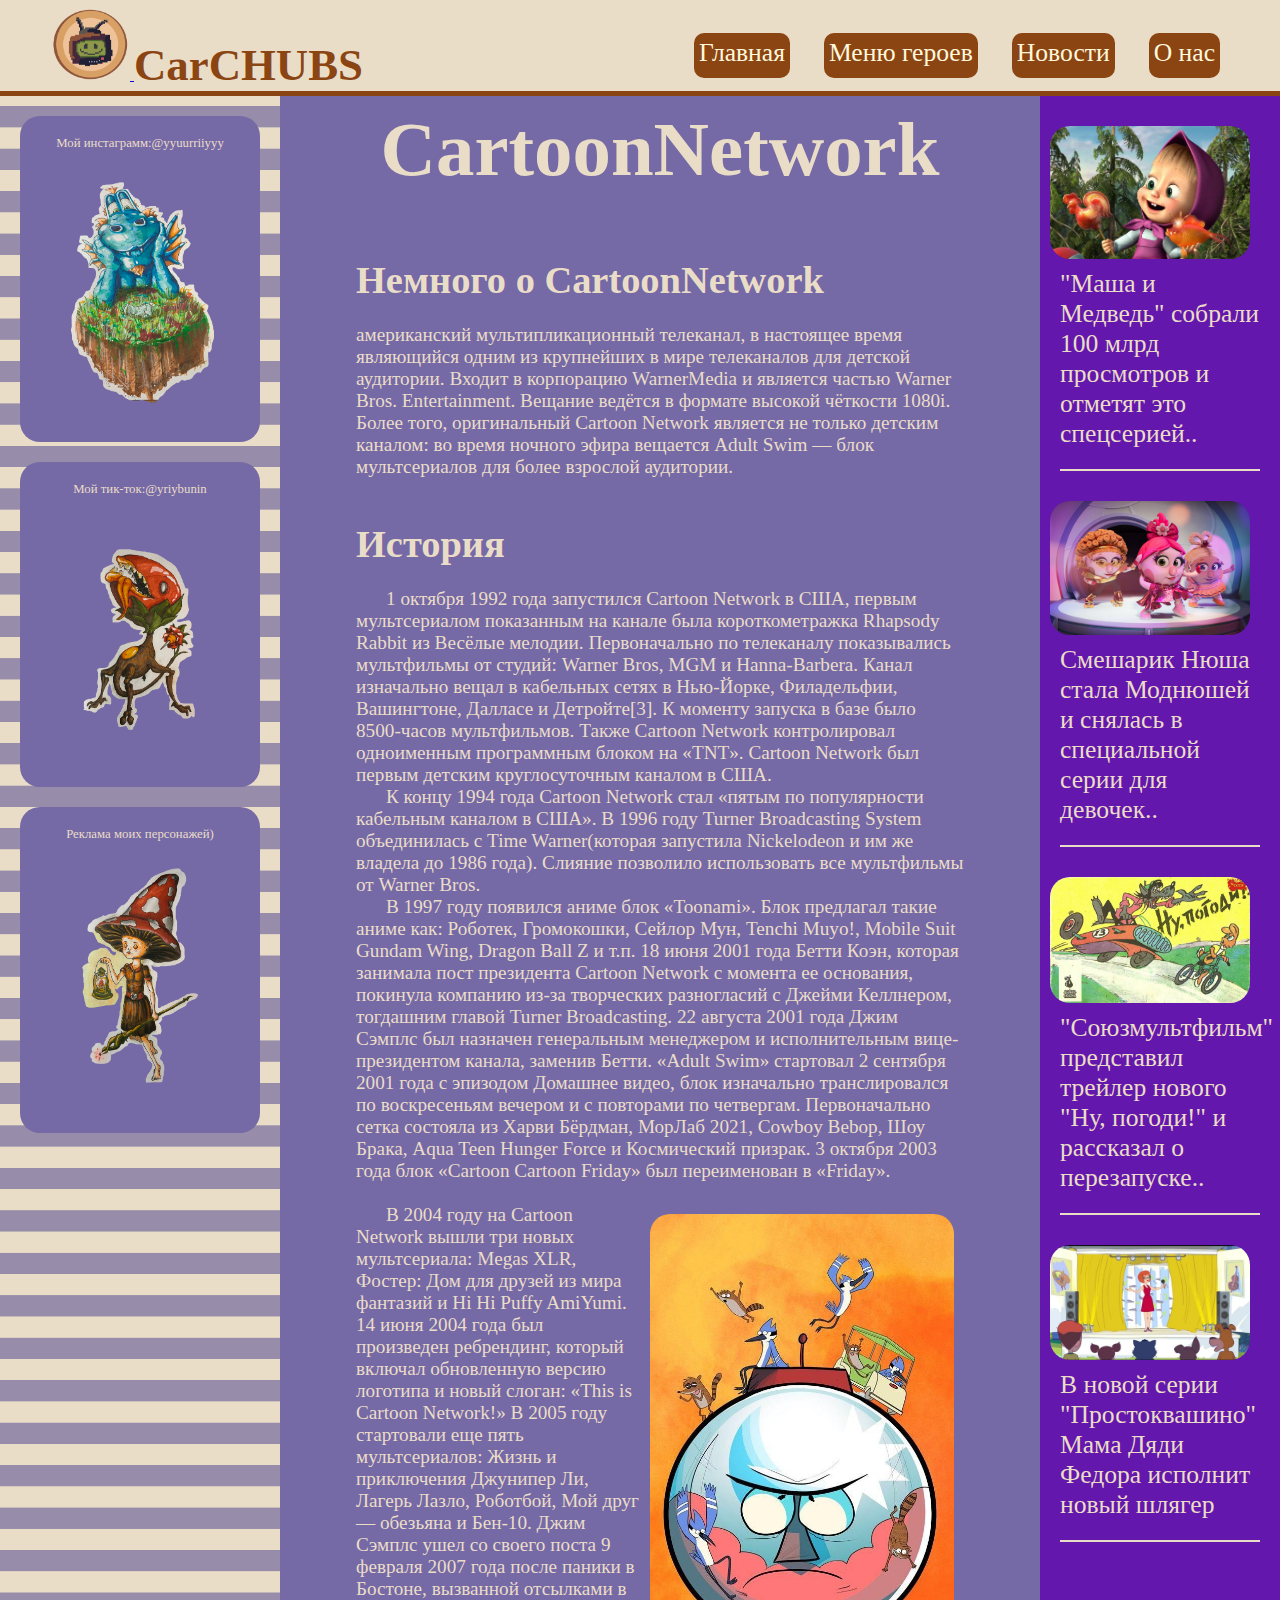
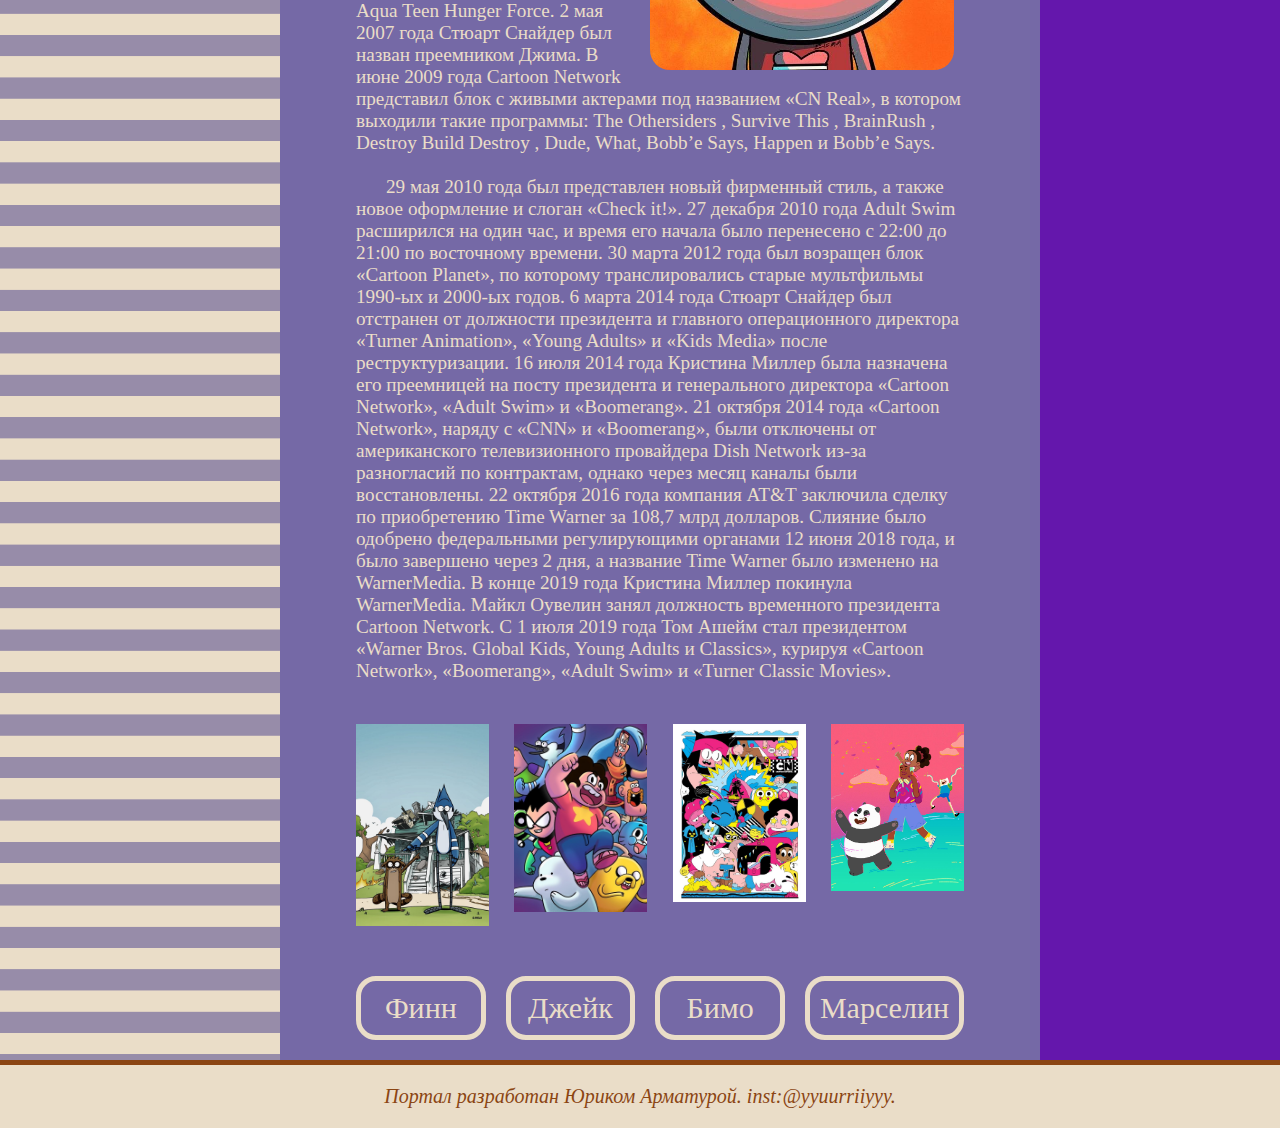
==== src/CartoonNetwork.html @ a2effc1a "KurseWork" ====
<!DOCTYPE html>
<html lang="en" xmlns="">
<head>
    <meta charset="UTF-8">
    <link rel="stylesheet" media="screen and (min-width: 1200px)" href="baseStyle.css">
    <link rel="stylesheet" media="screen and (min-width: 768px) and (max-width: 1200px)" href="MiddleStyleBase.css">
    <link rel="stylesheet" media="screen and (max-width: 768px)" href="LittleStyleBase.css">
    <link rel="stylesheet" href="DisneyStyle.css">
    <!--    <link rel="stylesheet" href="GaleryStyle.css">-->
    <link href="NewsStyle.css" rel="stylesheet">
    <link href="hamburger.css" rel="stylesheet">
    <title>CartoonNetwork</title>
    <link rel="SHORTCUT ICON" href= "assets/Decoration/Favicon.png" type="image/png">
</head>
<body>
<header>
    <div class="headerBox">
        <div class="mobileHead">
            <a id="firstPointHead" href="HomePage.html">
                <img class="logoImg" src="assets/Decoration/LogoMult.png" alt="Logo">
            </a>
            <h1 class="logoText">CarCHUBS</h1>
        </div>
        <input type="checkbox" id="checkbox">
        <nav>
            <ul>
                <li><a class="navButtons" href="HomePage.html">Главная</a></li>
                <li><a class="navButtons" href="HeroesMenu.html">Меню героев</a></li>
                <li><a class="navButtons" href="News.html">Новости</a></li>
                <li><a class="navButtons" href="Info.html">О нас</a></li>
            </ul>
        </nav>
        <div class="menu-icon">
            <label for="checkbox">
                <i class="fa fa-bars menu-icon"></i>
            </label>
        </div>
    </div>
</header>
<main>
    <section class="mainInf">
        <article id="history">
            <div>
                <h1 class="itemMain" style="text-align: center; font-family: 'Action Jackson'; font-size: 6vw">CartoonNetwork</h1>
                <!--                <div>Найдите вашего люимчика!<br><br></div>-->
                <!--                <form class="searchForm" action="" method="get">-->
                <!--                    <input class="searchInf" name="q" placeholder="Искать здесь..." type="search">-->
                <!--                    <button class="searchButton" type="submit"></button>-->
                <!--                </form>-->
                <!--                        <div style="flex-grow: 2;margin-left: 20px;margin-right: 20px">-->
                <!--                            <div><input type="text" name="search_hero" required placeholder="Search" class="searchInf"></div>-->
                <!--                        </div>-->
                <div class="itemMain">
                    <br>
                    <br>
                </div>
                <h1>Немного о CartoonNetwork</h1>
                <div>
                    <br>
                    американский мультипликационный телеканал, в настоящее время являющийся одним из крупнейших в мире телеканалов для детской аудитории. Входит в корпорацию WarnerMedia и является частью Warner Bros. Entertainment. Вещание ведётся в формате высокой чёткости 1080i. Более того, оригинальный Cartoon Network является не только детским каналом: во время ночного эфира вещается Adult Swim — блок мультсериалов для более взрослой аудитории.</div>
                <h1><br>История</h1>
                <div>
                    <br>
                    <p>1 октября 1992 года запустился Cartoon Network в США, первым мультсериалом показанным на канале была короткометражка Rhapsody Rabbit из Весёлые мелодии. Первоначально по телеканалу показывались мультфильмы от студий: Warner Bros, MGM и Hanna-Barbera. Канал изначально вещал в кабельных сетях в Нью-Йорке, Филадельфии, Вашингтоне, Далласе и Детройте[3]. К моменту запуска в базе было 8500-часов мультфильмов. Также Cartoon Network контролировал одноименным программным блоком на «TNT». Cartoon Network был первым детским круглосуточным каналом в США. </p>
                    <p>К концу 1994 года Cartoon Network стал «пятым по популярности кабельным каналом в США».

                        В 1996 году Turner Broadcasting System объединилась с Time Warner(которая запустила Nickelodeon и им же владела до 1986 года). Слияние позволило использовать все мультфильмы от Warner Bros. </p>
                    <p>В 1997 году появился аниме блок «Toonami». Блок предлагал такие аниме как: Роботек, Громокошки, Сейлор Мун, Tenchi Muyo!, Mobile Suit Gundam Wing, Dragon Ball Z и т.п.

                        18 июня 2001 года Бетти Коэн, которая занимала пост президента Cartoon Network с момента ее основания, покинула компанию из-за творческих разногласий с Джейми Келлнером, тогдашним главой Turner Broadcasting. 22 августа 2001 года Джим Сэмплс был назначен генеральным менеджером и исполнительным вице-президентом канала, заменив Бетти. «Adult Swim» стартовал 2 сентября 2001 года с эпизодом Домашнее видео, блок изначально транслировался по воскресеньям вечером и с повторами по четвергам. Первоначально сетка состояла из Харви Бёрдман, МорЛаб 2021, Cowboy Bebop, Шоу Брака, Aqua Teen Hunger Force и Космический призрак.

                        3 октября 2003 года блок «Cartoon Cartoon Friday» был переименован в «Friday». </p>
                    <br>
                    <img style="float: right; width: 50%; margin: 10px;border-radius: 20px" src="assets/CartoonNetwork/dec1.jpg">
                    <p>В 2004 году на Cartoon Network вышли три новых мультсериала: Megas XLR, Фостер: Дом для друзей из мира фантазий и Hi Hi Puffy AmiYumi. 14 июня 2004 года был произведен ребрендинг, который включал обновленную версию логотипа и новый слоган: «This is Cartoon Network!»

                        В 2005 году стартовали еще пять мультсериалов: Жизнь и приключения Джунипер Ли, Лагерь Лазло, Роботбой, Мой друг — обезьяна и Бен-10.

                        Джим Сэмплс ушел со своего поста 9 февраля 2007 года после паники в Бостоне, вызванной отсылками в Aqua Teen Hunger Force. 2 мая 2007 года Стюарт Снайдер был назван преемником Джима.

                        В июне 2009 года Cartoon Network представил блок с живыми актерами под названием «CN Real», в котором выходили такие программы: The Othersiders , Survive This , BrainRush , Destroy Build Destroy , Dude, What, Bobb’e Says, Happen и Bobb’e Says. </p>
                    <br>
                    <p>29 мая 2010 года был представлен новый фирменный стиль, а также новое оформление и слоган «Check it!». 27 декабря 2010 года Adult Swim расширился на один час, и время его начала было перенесено с 22:00 до 21:00 по восточному времени.

                        30 марта 2012 года был возращен блок «Cartoon Planet», по которому транслировались старые мультфильмы 1990-ых и 2000-ых годов.

                        6 марта 2014 года Стюарт Снайдер был отстранен от должности президента и главного операционного директора «Turner Animation», «Young Adults» и «Kids Media» после реструктуризации. 16 июля 2014 года Кристина Миллер была назначена его преемницей на посту президента и генерального директора «Cartoon Network», «Adult Swim» и «Boomerang». 21 октября 2014 года «Cartoon Network», наряду с «CNN» и «Boomerang», были отключены от американского телевизионного провайдера Dish Network из-за разногласий по контрактам, однако через месяц каналы были восстановлены.

                        22 октября 2016 года компания AT&T заключила сделку по приобретению Time Warner за 108,7 млрд долларов. Слияние было одобрено федеральными регулирующими органами 12 июня 2018 года, и было завершено через 2 дня, а название Time Warner было изменено на WarnerMedia.

                        В конце 2019 года Кристина Миллер покинула WarnerMedia. Майкл Оувелин занял должность временного президента Cartoon Network.

                        С 1 июля 2019 года Том Ашейм стал президентом «Warner Bros. Global Kids, Young Adults и Classics», курируя «Cartoon Network», «Boomerang», «Adult Swim» и «Turner Classic Movies». </p>
                    <br>
                </div>
            </div>
            <div class="DisGallery">
                <img class="images" src="assets/CartoonNetwork/1.jpg">
                <img class="images"  src="assets/CartoonNetwork/2.jpg">
                <img class="images"  src="assets/CartoonNetwork/3.jpg">
                <img class="images"  src="assets/CartoonNetwork/4.jpg">
            </div>
        </article>
        <article class="heroes">
            <div class="gridButtons">
                <button onclick="buttonActive(1)" class="heroesButtons"><a name="Финн"></a>Финн</button>
                <button onclick="buttonActive(2)" class="heroesButtons"><a name="Джейк"></a>Джейк</button>
                <button onclick="buttonActive(3)" class="heroesButtons"><a name="Бимо"></a>Бимо</button>
                <button onclick="buttonActive(4)" class="heroesButtons"><a name="Марселин"></a>Марселин</button>
            </div>
            <div class="heroInf mickey">
                <span class="blackout"></span>
                <div>
                    <img class="heroImg" src="assets/Heroes/Finn.png">
                    <p><span class="heroName">Финн Мёртенс</span> один из главных персонажей мультсериала Время Приключений. </p>

                    <p>Несмотря на то, что Финн имеет большой арсенал различного оружия, изначально он чаще всего использует золотой меч. В эпизоде "Настоящий ты" золотой меч Финна уничтожила чёрная дыра, и Финн нашёл новый меч с рукояткой в виде корня дерева. С появлением нового оружия у Финна появляется и ремешок для меча на рюкзаке. В эпизоде "Папино подземелье" Финн и Джейк отправились в темницу, которую построил Джошуа, чтобы сделать Финна круче. В темнице Финн забирает Меч из крови демона, который и становится его новым основным оружием. В эпизоде "Яма" Финну приходиться сломать меч из крови Ки-Оса, чтобы спасти Джейка. До эпизода "Травяной клинок"  Финн ходит с обломком меча, пока Джейк не убеждает его купить новый. Однако оказалось, что этот травяной меч проклят. В конце концов Финн смиряется с проклятием — оказывается, удобно то, что клинок — это часть его, и когда Финн перестал противиться клинку, тот стал подвластен герою. Также этот клинок может уничтожать страх, выходящий из его пупка. Однако в эпизоде "Побег из Цитадели" меч сослужил Финну дурную службу — клинок усилил героя, помогая удержать "мост", но всё же не выдержал и Финн потерял руку, а вместе с ней и меч. Финн вернул руку в эпизоде "Бризи". В серии "Ты ли это?" у Финна появляется меч из себя самого.</p>

                    <p>Финн любим всеми. Он очень добрый и безответственный. В эпизоде "Воспоминания горы Бум-Бум" показано, как Финн в младенчестве бродил один в лесу. Он сделал "как-как" (англ. "boom-boom", сходил "по-большому") на большой листок и упал на него. Затем семья собак-детективов Джошуа и Маргарет забрали его оттуда, чтобы воспитать его вместе со своими собственными детьми — псом Джейком и Джермейном.</p>

                    <p>В настоящий момент Финну 17 полных лет. В пилотной серии ему было 12 лет. У Финна неполный набор зубов, что, по словам Пена Уорда, связано с нем, что он когда-то пристрастился жевать камни и древесину. По другим догадкам, Финн просто недостаточно заботится о зубной гигиене.</p>

                    <p>Финн носит белую шапку с двумя ушками сверху, полностью закрывающую его голову, открывая только лицо. На дизайн шапки повлиял вид медведя Буэно (англ. Bueno the Bear), который появляется в комиксах Пендлтона Уорда. Люди-рыбы носят похожие шапки. Его белая шапка оживала в 5 сезоне 10 серии под названием "Чувачок" ("Чудик"). Впоследствии она становится отдельным персонажем (сезон 6 эпизод "Спасибо за яблочки, Джузеппе!"). Финн одет в футболку и шорты голубого цвета, на ногах белые носки и чёрная обувь. Всегда носит с собой зелёный рюкзак и меч. В эпизоде "Оно пришло из Ночесферы" Финн пришил маленький карман к своей футболке, в котором после спал Джейк. Или возможно это была одна из его голубых футболок со специальным кармашком на груди. Когда Финн находится в Ледяном Королевстве, он носит жёлтый свитер, но с некоторых пор он стал носить еще и розовый свитер, сделанный Принцессой Жвачкой. В эпизоде "По твоим следам" Медведь носит одежду Финна, из чего можно сделать вывод, что у него есть много наборов одинаковой одежды, наряду с шапками. Обычно Финн спит в красной пижаме, однако в пилотном эпизоде он спит в красном спальном мешке и своей обычной одежде.</p>

                    <p>Несмотря на то, что Финн имеет большой арсенал различного оружия, изначально он чаще всего использует золотой меч. В эпизоде "Настоящий ты" золотой меч Финна уничтожила чёрная дыра, и Финн нашёл новый меч с рукояткой в виде корня дерева. С появлением нового оружия у Финна появляется и ремешок для меча на рюкзаке. В эпизоде "Папино подземелье" Финн и Джейк отправились в темницу, которую построил Джошуа, чтобы сделать Финна круче. В темнице Финн забирает Меч из крови демона, который и становится его новым основным оружием. В эпизоде "Яма" Финну приходиться сломать меч из крови Ки-Оса, чтобы спасти Джейка. До эпизода "Травяной клинок"  Финн ходит с обломком меча, пока Джейк не убеждает его купить новый. Однако оказалось, что этот травяной меч проклят. В конце концов Финн смиряется с проклятием — оказывается, удобно то, что клинок — это часть его, и когда Финн перестал противиться клинку, тот стал подвластен герою. Также этот клинок может уничтожать страх, выходящий из его пупка. Однако в эпизоде "Побег из Цитадели" меч сослужил Финну дурную службу — клинок усилил героя, помогая удержать "мост", но всё же не выдержал и Финн потерял руку, а вместе с ней и меч. Финн вернул руку в эпизоде "Бризи". В серии "Ты ли это?" у Финна появляется меч из себя самого.</p>
                </div>
                <div>
                    <h1><br>Больше изображений с Финном</h1>
                    <div class="heroGallery">
                        <div class="slider_dots mickey">
                            <label for="slider_dot_11"></label>
                            <label for="slider_dot_21"></label>
                            <label for="slider_dot_31"></label>
                            <label for="slider_dot_41"></label>
                            <label for="slider_dot_51"></label>
                        </div>
                        <input class="slider_dot mickey" id="slider_dot_11" type="radio" name="position"/>
                        <input class="slider_dot mickey" id="slider_dot_21" type="radio" name="position" />
                        <input class="slider_dot mickey" id="slider_dot_31" type="radio" name="position"  checked/>
                        <input class="slider_dot mickey" id="slider_dot_41" type="radio" name="position" />
                        <input class="slider_dot mickey" id="slider_dot_51" type="radio" name="position" />
                        <div class="carousel">
                            <div style="background-image: url('assets/CartoonNetwork/f1.jpg')" class="item_1"></div>
                            <div style="background-image: url('assets/CartoonNetwork/f2.jpeg')" class="item_1"></div>
                            <div style="background-image: url('assets/CartoonNetwork/f3.jpg')" class="item_1"></div>
                            <div style="background-image: url('assets/CartoonNetwork/f4.jpg')" class="item_1"></div>
                            <div style="background-image: url('assets/CartoonNetwork/f5.jpeg')" class="item_1"></div>
                        </div>
                    </div>
                </div>
            </div>
            <div class="heroInf guffi">
                <div>
                    <img class="heroImg" src="assets/Heroes/jake.png">
                    <p><span class="heroName">Джейк</span> — один из главных персонажей в мультсериале Время Приключений.</p>

                    <p>Джейк — это гибрид собаки и шейпшифтера, постоянный компаньон, лучший друг и сводный брат Финна. Джейк еще с "пелёнок" может волшебным образом растягиваться и принимать различные формы. Эта способность множество раз помогала в их с Финном приключениях. Его родители Джошуа и Маргарет, также у него есть сводный брат — Джермейн, родной по отцу. Джейку 28 волшебных собачьих лет, хотя он редко ведет себя как взрослый. Точно неизвестно, скольким человеческим годам жизни соответствует один волшебный собачий. Он и его девушка — Леди Ливнерог — любят играть на альте. В эпизоде "Джейк-отец" у него и Леди Радугарог родилось пятеро щенят-гибридов собаки и ливнерога.</p>

                    <br>
                    <p>Он может принимать любые формы, какие захочет, благодаря своим эластичным силам. Он выглядит как среднего размера собака жёлто-оранжевого цвета; как известно Джейк — это английский бульдог. В эпизоде "Донни", Джейк рассказал, что носит невидимые штаны из паутины, сотканные феями. В эпизоде "Чего не хватало", он носит штаны, которые были на Марселин в эпизоде "Оно пришло из Ночесферы". </p>

                    <p> В некоторых эпизодах Джейк говорит, что он в прошлом был вором и бандитом, например, он вскользь упоминает о том, как "воровал сумочки у старых леди и бабушек" и "угонял велики", при этом в свое оправдание он говорит, что "не знал, что это плохо".</p>

                    <p>Джейк легкомысленный и стремится не беспокоиться о всяких проблемах. Он полагается только на свои силы (или силы Финна) во возникающих затруднительных ситуациях. В серьезных ситуациях Джейк всегда пытается пошутить, однако, если Финн чувствует уныние, Джейк всегда использует сказку или песню, чтобы подбодрить его. Выступая в роли мудрого наставника Финна Джейк всегда готов дать совет, однако, его советы несовместимы, в них часто путаются поощрения, полезности и смешной вздор. Время от времени Джейк может быть безответственным, оставляя Финна одного в бою на большую часть времени по своему усмотрению. </p>
                    <br>
                    <p>Джейк эластичен, что позволяет изменить ему форму и размер любой части его тела. Но он может не только растягиваться и искривлять себя в весьма специфических формах, он также может изменить свои внутренние органы и зубы. В эпизоде "Выселенные!" он сделал так, что внутренние органы и кровь скопилась в большом пальце левой руки. Кроме того, в эпизоде "Джейк против Ми-Мяу", он увеличил свою печень в 51 раз. Чаще всего он использует свои руки для взлома замков. Как показано в эпизоде "Загадочный поезд", он также продемонстрировал способность "создать" из части своего тела любое существо, которое, однако, остается связанным с ним. Джейк может быть растянут силой, как видно в эпизоде "Океан страха", когда Финн растянул уши Джейка, чтобы избежать контакта с океаном. Как стало известно из эпизоде "Бюро расследований Джошуа и Маргарет", Джейк не является сыном Маргарет, и получил свои способности при рождении, от синего монстра, со способностями к растягиванию, идентичными способностям Джейка. Pen Ward сказал в интервью, что Джейк использует свои способности лениво и не задействует их в полной мере. В эпизоде "Ведьмин сад", Джейк утверждает, что получил свои волшебные способности, упав в волшебную лужу. В эпизоде ​​"Предел" Джейк прошел испытание показав, что он не может растягиваться бесконечно, что у него есть предел. Растягиваясь до предела он становится бледным и очень тонким.</p>

                </div>
                <div>
                    <h1><br>Больше изображений с Джейком</h1>
                    <div class="heroGallery">
                        <div class="slider_dots goffy">
                            <label for="slider_dot_12"></label>
                            <label for="slider_dot_22"></label>
                            <label for="slider_dot_32"></label>
                            <label for="slider_dot_42"></label>
                            <label for="slider_dot_52"></label>
                        </div>
                        <input class="slider_dot goffy" id="slider_dot_12" type="radio" name="position2"/>
                        <input class="slider_dot goffy" id="slider_dot_22" type="radio" name="position2" />
                        <input class="slider_dot goffy" id="slider_dot_32" type="radio" name="position2"  checked/>
                        <input class="slider_dot goffy" id="slider_dot_42" type="radio" name="position2" />
                        <input class="slider_dot goffy" id="slider_dot_52" type="radio" name="position2" />
                        <div class="carousel">
                            <div style="background-image: url('assets/CartoonNetwork/j1.jpg')" class="item_1"></div>
                            <div style="background-image: url('assets/CartoonNetwork/j2.jpeg')" class="item_1"></div>
                            <div style="background-image: url('assets/CartoonNetwork/j3.jpg')" class="item_1"></div>
                            <div style="background-image: url('assets/CartoonNetwork/j4.jpg')" class="item_1"></div>
                            <div style="background-image: url('assets/CartoonNetwork/j5.jpg')" class="item_1"></div>
                        </div>
                    </div>
                </div>
            </div>
            <div class="heroInf hero_3">
                <div>
                    <img class="heroImg" src="assets/Heroes/BiMO.png">
                    <p><span class="heroName">БиМО</span> - это игровая видео-приставка Финна и Джейка, а также портативная розетка, плеер, камера, будильник, тостер, фонарик, стробоскоп, программа для редактирования видео, видео-плеер,зарядное устройство, магнитофон и просто друг и сосед. БиМО появляется в опенинге каждого эпизода, когда Финн и Джейк делают брофист (он сидит рядом). БиМО лоялен и доверчив, но он также и очень хороший друг для Финна и Джейка, который всегда им поможет. </p>

                    <p>БиМО выглядит как полу-макинтош полу-гейм бой колор с джойстиками от атари 2600 . Также имеет некоторые черты от Vectrex.</p>

                    <p>БиМО — это зелёно-голубое портативное игровое устройство среднего размера, появляющееся иногда с одним или двумя прикреплёнными джойстиками. Имеет лицо, когда не используется для игр.</p>

                    <p>На передней части БиМО расположены дисковод, несколько кнопок различной формы, два разъема для джойстиков и, конечно, лицо (в данном случае еще и экран). На боковых сторонах БиМО расположены логотипы (BMO) и динамики. Логотипы BMO еще служат элементом дизайна: маленькие манипуляторы БиМО начинаются в кружке в букве О. </p>

                </div>
                <div>
                    <h1><br>Больше изображений с БиМО</h1>
                    <div class="heroGallery">
                        <div class="slider_dots hero_3">
                            <label for="slider_dot_13"></label>
                            <label for="slider_dot_23"></label>
                            <label for="slider_dot_33"></label>
                            <label for="slider_dot_43"></label>
                            <label for="slider_dot_53"></label>
                        </div>
                        <input class="slider_dot hero_3" id="slider_dot_13" type="radio" name="position3"/>
                        <input class="slider_dot hero_3" id="slider_dot_23" type="radio" name="position3" />
                        <input class="slider_dot hero_3" id="slider_dot_33" type="radio" name="position3"  checked/>
                        <input class="slider_dot hero_3" id="slider_dot_43" type="radio" name="position3" />
                        <input class="slider_dot hero_3" id="slider_dot_53" type="radio" name="position3" />
                        <div class="carousel">
                            <div style="background-image: url('assets/CartoonNetwork/b1.jpg')" class="item_1"></div>
                            <div style="background-image: url('assets/CartoonNetwork/b2.jpg')" class="item_1"></div>
                            <div style="background-image: url('assets/CartoonNetwork/b3.jpeg')" class="item_1"></div>
                            <div style="background-image: url('assets/CartoonNetwork/b4.png')" class="item_1"></div>
                            <div style="background-image: url('assets/CartoonNetwork/b5.jpg')" class="item_1"></div>
                        </div>
                    </div>
                </div>
            </div>
            <div class="heroInf hero_4">
                <div>
                    <img class="heroImg" src="assets/Heroes/Marsi.png">
                    <p><span class="heroName">Марселин, Королева Вампиров (полное имя: Марселин Абадир; некоторые произносят Марселина)</span> одна из главных героинь в сериале Время Приключений, вампир возрастом в тысячу лет. В отличие от традиционного вампира, Марселин не нужно пить кровь, чтобы выжить; скорее она просто пьёт красный цвет. Марселин также музыкантка, что играет на электронной бас-гитаре, которую она сделала из своего боевого топора, что когда-то был семейной реликвией Абадиров.</p>

                    <p>Во время первой встречи с Финном и Джейком она просит их покинуть все места, где бы те не решали остановиться на постоянное место жительства, потому что все они принадлежат ей. Хотя сначала Финн, Джейк и Марселин враждовали, вскоре те стали близкими друзьями. Её отец — это демон, который правит Ночесферой и желает, чтобы его дочь занялась «семейным бизнесом».</p>
                    <br>
                    <p>У Марселин бледно-серая кожа и длинные чёрные волосы, достающие до самых её ног. У неё также есть две метки на шее от укуса Короля вампиров, который превратил её в вампира. Несмотря на фактический тысячелетний возраст, её внешность и личность соответствует, примерно, 18-20 годам. В эпизоде «Иди со мной» её волосы были сострижены машинкой сбоку и можно было увидеть её острые уши. Она очень худая и порой кажется тоньше даже Принцессы Жвачки, однако, её форма может незначительно меняться — в зависимости от того, кто её рисует. Она, как правило, висит в воздухе, благодаря обретённой способности, и не ходит ногами. Однако она стоит, когда находится с главными персонажами, и становится ясно, что Марси выше их. В большинстве монструозных форм у неё были зелёные глаза. Её внешность - это скорее влияние её полудемонического наследия, чем вампиризма.</p>
                    <p>Она носит современную одежду в мрачных тонах, а чтобы защититься от солнца, надевает жёлтую широкополую шляпу и длинные перчатки. Марселин носит разную одежду, но в большинстве эпизодов её стиль похож на стиль панк-рок или гранж. Основные цвета Марселин — красный, черный, серый и другие темные цвета. Например, в серии "Прислужник" она одета в темно-фиолетовое платье без бретелек с темно-розовым поясом, сиреневые колготки с темно-фиолетовыми полосами и розовые туфли на каблуках. </p>

                </div>
                <div>
                    <h1><br>Больше изображений с Марси</h1>
                    <div class="heroGallery">
                        <div class="slider_dots hero_4">
                            <label for="slider_dot_14"></label>
                            <label for="slider_dot_24"></label>
                            <label for="slider_dot_34"></label>
                            <label for="slider_dot_44"></label>
                            <label for="slider_dot_54"></label>
                        </div>
                        <input class="slider_dot hero_4" id="slider_dot_14" type="radio" name="position4"/>
                        <input class="slider_dot hero_4" id="slider_dot_24" type="radio" name="position4" />
                        <input class="slider_dot hero_4" id="slider_dot_34" type="radio" name="position4"  checked/>
                        <input class="slider_dot hero_4" id="slider_dot_44" type="radio" name="position4" />
                        <input class="slider_dot hero_4" id="slider_dot_54" type="radio" name="position4" />
                        <div class="carousel">
                            <div style="background-image: url('assets/CartoonNetwork/m1.jpg')" class="item_1"></div>
                            <div style="background-image: url('assets/CartoonNetwork/m2.jpg')" class="item_1"></div>
                            <div style="background-image: url('assets/CartoonNetwork/m3.jpeg')" class="item_1"></div>
                            <div style="background-image: url('assets/CartoonNetwork/m4.jpeg')" class="item_1"></div>
                            <div style="background-image: url('assets/CartoonNetwork/m5.jpg')" class="item_1"></div>
                        </div>
                    </div>
                </div>
            </div>

        </article>
    </section>

</main>
<aside class="ads">
    <div class="adsSection">
        <div style="text-align: center">
            <a href="https://www.instagram.com/yyuurriiyyy/" class="headingNew">
                Мой инстаграмм:@yyuurriiyyy
                <br>
                <img style=" width: 100%" src="assets/Heroes/1.png">
            </a>
        </div>
    </div>
    <div class="adsSection">
        <div style="text-align: center">
            <a href="https://www.tiktok.com/@yriybunin?" class="headingNew">
                Мой тик-ток:@yriybunin
                <br>
                <img style=" width: 100%" src="assets/Heroes/2.png">
            </a>
        </div>
    </div>
    <div class="adsSection">
        <div style="text-align: center">
            <a href="https://vk.com/id137744206" class="headingNew">
                Реклама моих персонажей)
                <br>
                <img style=" width: 100%" src="assets/Heroes/3.png">
            </a>
        </div>
    </div>
</aside>
<aside class="news">
    <div class="newsSection">
        <div class="new">
            <a class="headingNew" href="New1.html"><img style=" width: 100%" src="assets/News/n2.jpg" class="newImg">
                "Маша и Медведь" собрали 100 млрд просмотров и отметят это спецсерией..</a>
        </div>
        <div class="new"><a class="headingNew" href="New2.html"><img style=" width: 100%" src="assets/News/n1.jpg" class="newImg">
            Смешарик Нюша стала Моднюшей и снялась в специальной серии для девочек..</a></div>
        <div class="new">
            <a class="headingNew" href="New3.html"><img style=" width: 100%" src="assets/News/n31.jpg" class="newImg">
                "Союзмультфильм" представил трейлер нового "Ну, погоди!" и рассказал о перезапуске..</a>
        </div>
        <div class="new">
            <a class="headingNew" href="New4.html"><img style=" width: 100%" src="assets/News/n4.JPG" class="newImg">
                В новой серии "Простоквашино" Мама Дяди Федора исполнит новый шлягер</a>
        </div>
    </div>
</aside>
<footer>
    <address>
        Портал разработан Юриком Арматурой. inst:@yyuurriiyyy.
    </address>
</footer>
</body>
<script>


    function change_dot_colorMikey(n, event) {
        let dots = document.getElementsByClassName("slider_dots mickey")[0].children;
        for (let j = 0; j < dots.length; j++) {
            if (n === j) {
                dots[j].style.background = "#7569a6";
            }
            else {
                dots[j].style.background = "#eaddc8";
            }
        }
    }

    function change_dot_colorGoffy(n, event) {
        let dots = document.getElementsByClassName("slider_dots goffy")[0].children;
        for (let j = 0; j < dots.length; j++) {
            if (n === j) {
                dots[j].style.background = "#7569a6";
            }
            else {
                dots[j].style.background = "#eaddc8";
            }
        }
    }

    function change_dot_colorHero3(n, event) {
        let dots = document.getElementsByClassName("slider_dots hero_3")[0].children;
        for (let j = 0; j < dots.length; j++) {
            if (n === j) {
                dots[j].style.background = "#7569a6";
            }
            else {
                dots[j].style.background = "#eaddc8";
            }
        }
    }

    function change_dot_colorHero4(n, event) {
        let dots = document.getElementsByClassName("slider_dots hero_4")[0].children;
        for (let j = 0; j < dots.length; j++) {
            if (n === j) {
                dots[j].style.background = "#7569a6";
            }
            else {
                dots[j].style.background = "#eaddc8";
            }
        }
    }


    // Блок 2
    document.getElementsByClassName("slider_dots mickey")[0].children[2].style.background = "#7569a6";
    document.getElementsByClassName("slider_dots goffy")[0].children[2].style.background = "#7569a6";
    document.getElementsByClassName("slider_dots hero_3")[0].children[2].style.background = "#7569a6";
    document.getElementsByClassName("slider_dots hero_4")[0].children[2].style.background = "#7569a6";

    // Блок 3

    // let inputs_1 = document.getElementsByClassName("slider_dot mickey");
    // for (let i = 0; i < inputs_1.length; i++) {
    //     inputs_1[i].addEventListener("click", change_dot_colorMikey.bind(event, i));
    // }

    let inputs_1 = document.getElementsByClassName("slider_dot");
    for (let i = 0; i < inputs_1.length; i++) {
        if (i < 5)
            inputs_1[i].addEventListener("click", change_dot_colorMikey.bind(event, i));
        else if(i < 10)
            inputs_1[i].addEventListener("click", change_dot_colorGoffy.bind(event, i%5));
        else if(i < 15)
            inputs_1[i].addEventListener("click", change_dot_colorHero3.bind(event, i%5));
        else if(i < 20)
            inputs_1[i].addEventListener("click", change_dot_colorHero4.bind(event, i%5));
    }


    function buttonActive(n) {
        let button = document.getElementsByClassName("gridButtons")[0].children;
        let search = document.getElementsByClassName("heroes")[0].children;
        if (search[n].style.display !== "block") {
            search[n].style.display = "block";
            button[n-1].style.background = "#ff70a6";
        }
        else {
            search[n].style.display = "none";
            button[n-1].style.background = "";

        }
    }
</script>
</html>
---- src/baseStyle.css ----
* {
    font-family: Pribambas;
    margin: 0;
    padding: 0;
}
body {
    display: grid;
    background: url("assets/Decoration/background.png");
    background-size: 100%;
    grid-template-areas:
        "H H H H H"
        "A M M M N"
        "F F F F F";
    grid-auto-rows: minmax(50px, auto)
}
h1 {
    font-size: 3vw;
}

header {
    border-bottom: solid saddlebrown 5px;
    padding-right: 50px;
    padding-left: 50px;
    background: #eaddc8;
    grid-area: H;
}

main {
    display: block;
    background: none;
    grid-area: M;
    background: #7569a6;
}

.logoImg {
    height: 80px;
    width: 80px;
}

.logoText {
    display: inline-block;
    font-family: "Action Jackson";
    font-size: 3.5vw;
    color: saddlebrown;
}

.headerBox {
    align-items: center;
    justify-content: space-between;
    display: flex;
    flex-direction: row;
}


.navButtons {
    margin-right: 10px;
    padding: 5px;
    padding-bottom: 10px;
    font-size: 2vw;
    color: cornsilk;
    border-radius: 10px;
    text-decoration: none;
    border: 0;
    background: saddlebrown;

}
.mainInf {
    margin-left: 10%;
    margin-right: 10%;
    margin-bottom: 20px;
    font-size: 1.5vw;
    display: flex;
    flex-direction: column;
    /*align-items: center;*/
    justify-content: center;
    color: #eaddc8;
}
.itemMain {
    margin: 10px;
}

footer {
    padding-top: 20px;
    padding-bottom: 20px;
    font-size: 20px;
    vertical-align: center;
    border-top: 5px solid saddlebrown;
    text-align: center;
    background: #eaddc8;
    grid-area: F;
    color: saddlebrown;
}

.ads {
    grid-area: A;
}
.adsSection {
    display: flex;
    flex-direction: column;
    text-align: center;
    vertical-align: center;
    width: 200px;
    margin: 20px;
    min-height: 200px;
    font-size: 1vw;
    color: #eaddc8;
    background: #7569a6;
    border-radius: 20px;
    padding: 20px;
}
.news {
    grid-area: N;
}
.newsSection {
    display: flex;
    flex-direction: column;
    /*justify-content: space-around;*/
    /*vertical-align: center;*/
    width: 200px;
    /*margin-right: 100px;*/
    min-height: 100%;
    font-size: 2vw;
    color: #eaddc8;
    background:#6417ac;
    padding: 20px;
}
.new {
    margin-bottom: 20px;
    padding-bottom: 20px;
    border-bottom: 2px solid #eaddc8;
}

#frogImg {
    animation: frogGo 10s infinite;
    position: relative;
    left: 0px;
    width: 40%;
    height: auto;
}
@keyframes frogGo {
    10% {
        left: 10%;
        transform: rotate(20deg);
    }
    20% {
        left: 22%;
        transform: rotate(-10deg);
    }
    30% {
        left: 40%;
        transform: rotate(30deg);
    }
    40% {
        left: 51%;
        transform: rotate(0);
    }
    50% {
        left: 60%;
        transform: scale(-1,1);
    }
    60% {
        left: 52%;
        transform: rotate(-20deg) scale(-1,1);
    }
    70% {
        left: 40%;
        transform: rotate(10deg)  scale(-1,1);
    }
    80% {
        left: 24%;
        transform: rotate(-20deg) scale(-1,1);
    }
    90% {
        left: 12%;
        transform: rotate(10deg) scale(-1,1);
    }
}


.menu-icon {
    display: none;
}
nav {
    position: relative;
    top: 10px;
    background-color: transparent;
}
nav ul {
    max-height: 70px;
    padding: 15px 0;
    text-align: right;
}
nav ul li {
    display: inline-flex;
    padding-left: 20px;
}

#checkbox {
    display: none;
}


.heroesButtons {
    padding: 10px;
    font-size: 30px;
    transition: 0.3s;
    color: #eaddc8;
    background: #7569a6;
    border-radius: 20px;
    border: #eaddc8 solid 5px;
}
.heroesButtons:hover {
    background: #eb6f4a;
}

.gridButtons {
    grid-gap: 20px;
    margin-top: 50px;
    display: grid;
    grid-template-columns: 1fr 1fr 1fr 1fr;
    grid-auto-columns: minmax(100px,auto);
    grid-auto-rows: minmax(50px,auto);
}
p {
    text-indent: 50px;
}


/*Строка поиска*/






.heroGallery {
    overflow: hidden;
    height: 600px;
    margin: 0;
    display: grid;
    grid-template-rows: 500px 100px;
    grid-template-columns: 1fr 30px 30px 30px 30px 30px 1fr;
    align-items: center;
    justify-items: center;
}

div.carousel {
    grid-row: 1 / 2;
    grid-column: 1 / 8;
    width: 100vw;
    height: 500px;
    display: flex;
    align-items: center;
    justify-content: center;
    overflow: hidden;
    transform-style: preserve-3d;
    perspective: 600px;
    --items: 5;
    --middle: 3;
    --position: 1;
    pointer-events: none;
}

div.item_1 {
    background-size: cover;
    position: absolute;
    width: 300px;
    height: 400px;
    background-color: coral;
    --r: calc(var(--position) - var(--offset));
    --abs: max(calc(var(--r) * -1), var(--r));
    transition: all 0.25s linear;
    transform: rotateY(calc(-10deg * var(--r)))
    translateX(calc(-300px * var(--r)));
    z-index: calc((var(--position) - var(--abs)));
}

div.item_1:nth-of-type(1) {
    --offset: 1;
    background-color: #90f1ef;
}
div.item_1:nth-of-type(2) {
    --offset: 2;
    background-color: #ff70a6;
}
div.item_1:nth-of-type(3) {
    --offset: 3;
    background-color: #ff9770;
}
div.item_1:nth-of-type(4) {
    --offset: 4;
    background-color: #ffd670;
}
div.item_1:nth-of-type(5) {
    --offset: 5;
    background-color: #e9ff70;
}

input:nth-of-type(1) {
    grid-column: 2 / 3;
    grid-row: 2 / 3;
}
input:nth-of-type(1):checked ~ div.carousel {
    --position: 1;
}

input:nth-of-type(2) {
    grid-column: 3 / 4;
    grid-row: 2 / 3;
}
input:nth-of-type(2):checked ~ div.carousel {
    --position: 2;
}

input:nth-of-type(3) {
    grid-column: 4 /5;
    grid-row: 2 / 3;
}
input:nth-of-type(3):checked ~ div.carousel {
    --position: 3;
}

input:nth-of-type(4) {
    grid-column: 5 / 6;
    grid-row: 2 / 3;
}
input:nth-of-type(4):checked ~ div.carousel {
    --position: 4;
}

input:nth-of-type(5) {
    grid-column: 6 / 7;
    grid-row: 2 / 3;
}
input:nth-of-type(5):checked ~ div.carousel {
    --position: 5;
}
---- src/MiddleStyleBase.css ----
* {
    font-family: Pribambas;
    margin: 0;
    padding: 0;
}
body {
    display: grid;
    background: url("assets/Decoration/background.png");
    background-size: 100%;
    grid-template-areas:
        "H H H H H"
        "A M M M M"
        "A N N N N"
        "F F F F F";
    grid-auto-rows: minmax(50px, auto)
}
h1 {
    font-size: 4vw;
}

#checkbox {
    display: none;
}
header {
    border-bottom: solid saddlebrown 5px;
    padding-right: 50px;
    padding-left: 50px;
    background: #eaddc8;
    grid-area: H;
}

main {
    display: block;
    background: none;
    grid-area: M;
    background: #7569a6;
}

.logoImg {
    height: 80px;
    width: 80px;
}

.logoText {
    display: inline-block;
    font-family: "Action Jackson";
    font-size: 3.5vw;
    color: saddlebrown;
}

.headerBox {
    align-items: center;
    justify-content: space-between;
    display: flex;
    flex-direction: row;
}

.searchInf {
    padding-left: 10px;
    font-size: 20px;
    overflow: hidden;
    border: solid 1px black;
    border-radius: 20px;
    height: 40px;
    width: 100%;
}

.navButtons {
    margin-right: 10px;
    padding: 5px;
    padding-bottom: 10px;
    font-size: 2.5vw;
    color: cornsilk;
    border-radius: 10px;
    text-decoration: none;
    border: 0;
    background: saddlebrown;

}
.mainInf {
    margin-left: 10%;
    margin-right: 10%;
    margin-bottom: 20px;
    font-size: 2.5vw;
    display: flex;
    flex-direction: column;
    /*align-items: center;*/
    justify-content: center;
    color: #eaddc8;
}
.itemMain {
    margin: 10px;
}

footer {
    padding-top: 20px;
    padding-bottom: 20px;
    font-size: 20px;
    vertical-align: center;
    border-top: 5px solid saddlebrown;
    text-align: center;
    background: #eaddc8;
    grid-area: F;
    color: saddlebrown;
}

.ads {
    grid-area: A;
}
.adsSection {
    text-align: center;
    vertical-align: center;
    min-width: 150px;
    margin: 20px;
    min-height: 200px;
    font-size: 1.5vw;
    color: #eaddc8;
    background: #7569a6;
    border-radius: 20px;
    padding: 20px;
}
.news {
    grid-area: N;
}
.newsSection {
    display: flex;
    flex-direction: row;
    justify-content: space-around;
    text-align: center;
    vertical-align: center;
    min-width: 200px;
    /*margin-right: 100px;*/
    min-height: 100%;
    font-size: 2vw;
    color: #eaddc8;
    background:#6417ac;
    padding: 20px;
}
.new {
    padding: 15px;
    border-right: 2px solid #eaddc8;
}

#frogImg {
    animation: frogGo 10s infinite;
    position: relative;
    left: 0px;
    width: 40%;
    height: auto;
}

.menu-icon {
    display: none;
}
nav {
    position: relative;
    top: 10px;
    background-color: transparent;
}
nav ul {
    max-height: 70px;
    padding: 15px 0;
    text-align: right;
}
nav ul li {
    display: inline-flex;
    padding-left: 20px;
}


@keyframes frogGo {
    10% {
        left: 10%;
        transform: rotate(20deg);
    }
    20% {
        left: 22%;
        transform: rotate(-10deg);
    }
    30% {
        left: 40%;
        transform: rotate(30deg);
    }
    40% {
        left: 51%;
        transform: rotate(0);
    }
    50% {
        left: 60%;
        transform: scale(-1,1);
    }
    60% {
        left: 52%;
        transform: rotate(-20deg) scale(-1,1);
    }
    70% {
        left: 40%;
        transform: rotate(10deg)  scale(-1,1);
    }
    80% {
        left: 24%;
        transform: rotate(-20deg) scale(-1,1);
    }
    90% {
        left: 12%;
        transform: rotate(10deg) scale(-1,1);
    }
}



.heroGallery {
    overflow: hidden;
    height: 540px;
    margin: 0;
    display: grid;
    grid-template-rows: 450px 90px;
    grid-template-columns: 1fr 25px 25px 25px 25px 25px 1fr;
    align-items: center;
    justify-items: center;
}

.heroesButtons {
    padding: 10px;
    font-size: 25px;
    margin-top: 40px;
    transition: 0.3s;
    color: #eaddc8;
    background: #7569a6;
    border-radius: 20px;
    border: #eaddc8 solid 4px;
}
.heroesButtons:hover {
    background: #eb6f4a;
}

div.carousel {
    grid-row: 1 / 2;
    grid-column: 1 / 8;
    width: 90vw;
    height: 550px;
    display: flex;
    align-items: center;
    justify-content: center;
    overflow: hidden;
    transform-style: preserve-3d;
    perspective: 540px;
    --items: 5;
    --middle: 3;
    --position: 1;
    pointer-events: none;
}

div.item_1 {
    background-size: cover;
    position: absolute;
    width: 270px;
    height: 360px;
    background-color: coral;
    --r: calc(var(--position) - var(--offset));
    --abs: max(calc(var(--r) * -1), var(--r));
    transition: all 0.25s linear;
    transform: rotateY(calc(-10deg * var(--r)))
    translateX(calc(-270px * var(--r)));
    z-index: calc((var(--position) - var(--abs)));
}

div.item_1:nth-of-type(1) {
    --offset: 1;
    background-color: #90f1ef;
}
div.item_1:nth-of-type(2) {
    --offset: 2;
    background-color: #ff70a6;
}
div.item_1:nth-of-type(3) {
    --offset: 3;
    background-color: #ff9770;
}
div.item_1:nth-of-type(4) {
    --offset: 4;
    background-color: #ffd670;
}
div.item_1:nth-of-type(5) {
    --offset: 5;
    background-color: #e9ff70;
}

input:nth-of-type(1) {
    grid-column: 2 / 3;
    grid-row: 2 / 3;
}
input:nth-of-type(1):checked ~ div.carousel {
    --position: 1;
}

input:nth-of-type(2) {
    grid-column: 3 / 4;
    grid-row: 2 / 3;
}
input:nth-of-type(2):checked ~ div.carousel {
    --position: 2;
}

input:nth-of-type(3) {
    grid-column: 4 /5;
    grid-row: 2 / 3;
}
input:nth-of-type(3):checked ~ div.carousel {
    --position: 3;
}

input:nth-of-type(4) {
    grid-column: 5 / 6;
    grid-row: 2 / 3;
}
input:nth-of-type(4):checked ~ div.carousel {
    --position: 4;
}

input:nth-of-type(5) {
    grid-column: 6 / 7;
    grid-row: 2 / 3;
}
input:nth-of-type(5):checked ~ div.carousel {
    --position: 5;
}
---- src/LittleStyleBase.css ----
* {
    font-family: Pribambas;
    margin: 0;
    padding: 0;
}
body {
    display: grid;
    background: url("assets/Decoration/background.png");
    background-size: 100%;
    grid-template-areas:
        "H"
        "M"
        "N"
        "A"
        "F";
    grid-auto-rows: minmax(50px, auto)
}
h1 {
    font-size: 4vw;
}

header {
    position: sticky;
    top: 0;
    z-index: 10;
    border-bottom: solid saddlebrown 5px;
    padding-right: 20px;
    /*padding-left: 50px;*/
    background: #eaddc8;
    grid-area: H;
    padding-bottom: 5px;
}

main {
    display: block;
    background: none;
    grid-area: M;
    background: #7569a6;
}

.logoImg {
    height: 70px;
    width: 70px;
}

.logoText {
    font-family: "Action Jackson";
    font-size: 35px;
    color: saddlebrown;
}

.headerBox {
    justify-content: space-between;
    display: flex;
    flex-direction: row;
}

.mobileHead {
    display: flex;
    flex-direction: row;
    align-items: end;
}
.searchInf {
    padding-left: 10px;
    font-size: 20px;
    overflow: hidden;
    border: solid 1px black;
    border-radius: 20px;
    height: 40px;
    width: 100%;
}

.navButtons {
    margin-right: 10px;
    padding: 5px;
    padding-bottom: 10px;
    font-size: 30px;
    color: saddlebrown;
    border-radius: 10px;
    text-decoration: none;
    border: 0;

}
.mainInf {
    margin-left: 10%;
    margin-right: 10%;
    margin-bottom: 20px;
    font-size: 3.5vw;
    display: flex;
    flex-direction: column;
    /*align-items: center;*/
    justify-content: center;
    color: #eaddc8;
}
.itemMain {
    margin: 10px;
}

footer {
    padding-top: 20px;
    padding-bottom: 20px;
    font-size: 15px;
    vertical-align: center;
    border-top: 5px solid saddlebrown;
    text-align: center;
    background: #eaddc8;
    grid-area: F;
    color: saddlebrown;
}

.ads {
    margin-top: 40px;
    grid-area: A;
    display: flex;
    flex-direction: row;
    align-items: stretch;
    justify-content: space-around;
}
.adsSection {
    text-align: center;
    vertical-align: center;
    margin: 10px;
    font-size: 2.5vw;
    color: #eaddc8;
    min-height: 100px;
    min-width: 50px;
    background: #7569a6;
    padding: 10px;
}
.news {
    grid-area: N;
}
.newsSection {
    display: flex;
    flex-direction: column;
    justify-content: space-around;
    text-align: center;
    vertical-align: center;
    min-width: 200px;
    max-width: 100%;
    /*margin-right: 100px;*/
    min-height: 100%;
    font-size: 5vw;
    color: #eaddc8;
    background:#6417ac;
    padding: 20px;
}
.new {
    /*padding: 20px;*/
    border-bottom: 2px solid #eaddc8;
    padding-bottom: 20px;
}

#frogImg {
    animation: frogGo 10s infinite;
    position: relative;
    left: 0px;
    width: 40%;
    height: auto;
}

.menu-icon {
    padding-top: 10px;
    font-size: 45px;
    color: saddlebrown;
    line-height: 50px;
}
nav {
    z-index: 2;
    text-align: center;
    position: absolute;
    background: #eaddc8;
    top:70px;
    left:0;
    width: 100%;
    padding-bottom: 20px;
}
nav ul {
    list-style-type: none;
    max-height: 0px;
    overflow: hidden;
    transition: all 0.5s;
}
nav ul li {
    padding: 0 15px;
}
nav ul li a {
    display: inline-block;
    padding: 12px;
    /* Add your custom styles below to change appearance of links */
    color: #DAE1E7;
    text-decoration: none;
    letter-spacing: 0.05em;
}
nav ul li a:hover, nav ul li a:focus {
    color: #eb6f4a;
}
#checkbox {
    display: none;
}
#checkbox:checked ~ nav ul {
    max-height: 200px;
    padding: 15px 0;
    transition: all 0.5s;
}

@keyframes frogGo {
    10% {
        left: 10%;
        transform: rotate(20deg);
    }
    20% {
        left: 22%;
        transform: rotate(-10deg);
    }
    30% {
        left: 40%;
        transform: rotate(30deg);
    }
    40% {
        left: 51%;
        transform: rotate(0);
    }
    50% {
        left: 60%;
        transform: scale(-1,1);
    }
    60% {
        left: 52%;
        transform: rotate(-20deg) scale(-1,1);
    }
    70% {
        left: 40%;
        transform: rotate(10deg)  scale(-1,1);
    }
    80% {
        left: 24%;
        transform: rotate(-20deg) scale(-1,1);
    }
    90% {
        left: 12%;
        transform: rotate(10deg) scale(-1,1);
    }
}


.heroesButtons {
    margin-top: 30px;
    padding: 10px;
    font-size: 20px;
    transition: 0.3s;
    color: #eaddc8;
    background: #7569a6;
    border-radius: 20px;
    border: #eaddc8 solid 5px;
}
.heroesButtons:hover {
    background: #eb6f4a;
}

.heroGallery {
    overflow: hidden;
    height: 480px;
    margin: 0;
    display: grid;
    grid-template-rows: 400px 80px;
    grid-template-columns: 1fr 20px 20px 20px 20px 20px 1fr;
    align-items: center;
    justify-items: center;
}
.heroesButtons:hover {
    background: #eb6f4a;
}

div.carousel {
    grid-row: 1 / 2;
    grid-column: 1 / 8;
    width: 80vw;
    height: 400px;
    display: flex;
    align-items: center;
    justify-content: center;
    overflow: hidden;
    transform-style: preserve-3d;
    perspective: 480px;
    --items: 5;
    --middle: 3;
    --position: 1;
    pointer-events: none;
}

div.item_1 {
    background-size: cover;
    position: absolute;
    width: 240px;
    height: 320px;
    background-color: coral;
    --r: calc(var(--position) - var(--offset));
    --abs: max(calc(var(--r) * -1), var(--r));
    transition: all 0.25s linear;
    transform: rotateY(calc(-10deg * var(--r)))
    translateX(calc(-240px * var(--r)));
    z-index: calc((var(--position) - var(--abs)));
}

div.item_1:nth-of-type(1) {
    --offset: 1;
    background-color: #90f1ef;
}
div.item_1:nth-of-type(2) {
    --offset: 2;
    background-color: #ff70a6;
}
div.item_1:nth-of-type(3) {
    --offset: 3;
    background-color: #ff9770;
}
div.item_1:nth-of-type(4) {
    --offset: 4;
    background-color: #ffd670;
}
div.item_1:nth-of-type(5) {
    --offset: 5;
    background-color: #e9ff70;
}

input:nth-of-type(1) {
    grid-column: 2 / 3;
    grid-row: 2 / 3;
}
input:nth-of-type(1):checked ~ div.carousel {
    --position: 1;
}

input:nth-of-type(2) {
    grid-column: 3 / 4;
    grid-row: 2 / 3;
}
input:nth-of-type(2):checked ~ div.carousel {
    --position: 2;
}

input:nth-of-type(3) {
    grid-column: 4 /5;
    grid-row: 2 / 3;
}
input:nth-of-type(3):checked ~ div.carousel {
    --position: 3;
}

input:nth-of-type(4) {
    grid-column: 5 / 6;
    grid-row: 2 / 3;
}
input:nth-of-type(4):checked ~ div.carousel {
    --position: 4;
}

input:nth-of-type(5) {
    grid-column: 6 / 7;
    grid-row: 2 / 3;
}
input:nth-of-type(5):checked ~ div.carousel {
    --position: 5;
}
---- src/DisneyStyle.css ----
span {
    color: #ffd670;
}


.DisGallery {
    margin-top: 20px;
    display: grid;
    grid-template-columns: 1fr 1fr 1fr 1fr;
    grid-gap: 25px;
    grid-auto-rows: minmax(50px,auto);
    grid-auto-columns: minmax(50px,auto);
}
.images {
    transition: ease-out 1s;
    max-width: 100%;
}
.images:hover {
    transition: 1s ease-out;
    transform: rotate(30deg);
}
.heroInf {
    border-radius: 50px;
    margin-top: 30px;
    display: none;
    background: #eb6f4a;
    padding: 30px;
    transition: 0.5s;
}
.heroImg {
    float: right;
    background: #eaddc8;
    border-radius: 50%;
    width: 40%;
}
.heroInf input {
    display: none;
}

.slider_dots {
    position: relative;
    z-index: 5;
    top: -50px;
    left: 80%;
}
.slider_dots label {
    cursor: pointer;
    display: inline-block;
    width: 12px;
    height: 12px;
    background: #eaddc8;
    border-radius: 50px;
    margin: 1px;
}
form.searchForm {
    z-index: 0;
    position: relative;
    width: 100%;
    margin: 0 auto;
}
input.searchInf {
    width: 100%;
    height: 50px;
    font-size: 25px;
    padding-left: 10px;
    border: 2px solid #ff9770 ;
    border-radius: 5px;
    outline: none;
    background: #F9F0DA;
    color: #eb6f4a;
}
button.searchButton {
    position: absolute;
    top: 0;
    right: 0px;
    width: 50px;
    height: 50px;
    border: none;
    background: #ff9770;
    border-radius: 0 5px 5px 0;
    cursor: pointer;
}
button.searchButton:before {
    font-family: FontAwesome;
    content: "\f002";
    font-size: 16px;
    color: #F9F0DA;
}
---- src/NewsStyle.css ----
.newInNews {
    padding-top: 10px;
    margin-top: 30px;
    border-top: #eaddc8 solid 4px;
}
.headingNew {
    text-decoration: none;
    color: #eaddc8;
}
.headingNew:hover {
    color: #eb6f4a;
}
.newImg {
    width: 40%;
    float: right;
    margin: 10px;
    border-radius: 20px;
}
h2 {
    margin-bottom: 20px;
}
.simpleNewH {
    margin-top: 25px;
    padding-bottom: 25px;
    margin-bottom: 25px;
    border-bottom: #eaddc8 solid 4px;
}
.simpleNewImg {
    width: 70%;
    border-radius: 20px;
    margin: 20px;
}
.simpleNew {
    display: flex;
    flex-direction: column;
    align-items: center;
    margin-bottom: 50px;
}
p {
    text-indent: 30px;
}
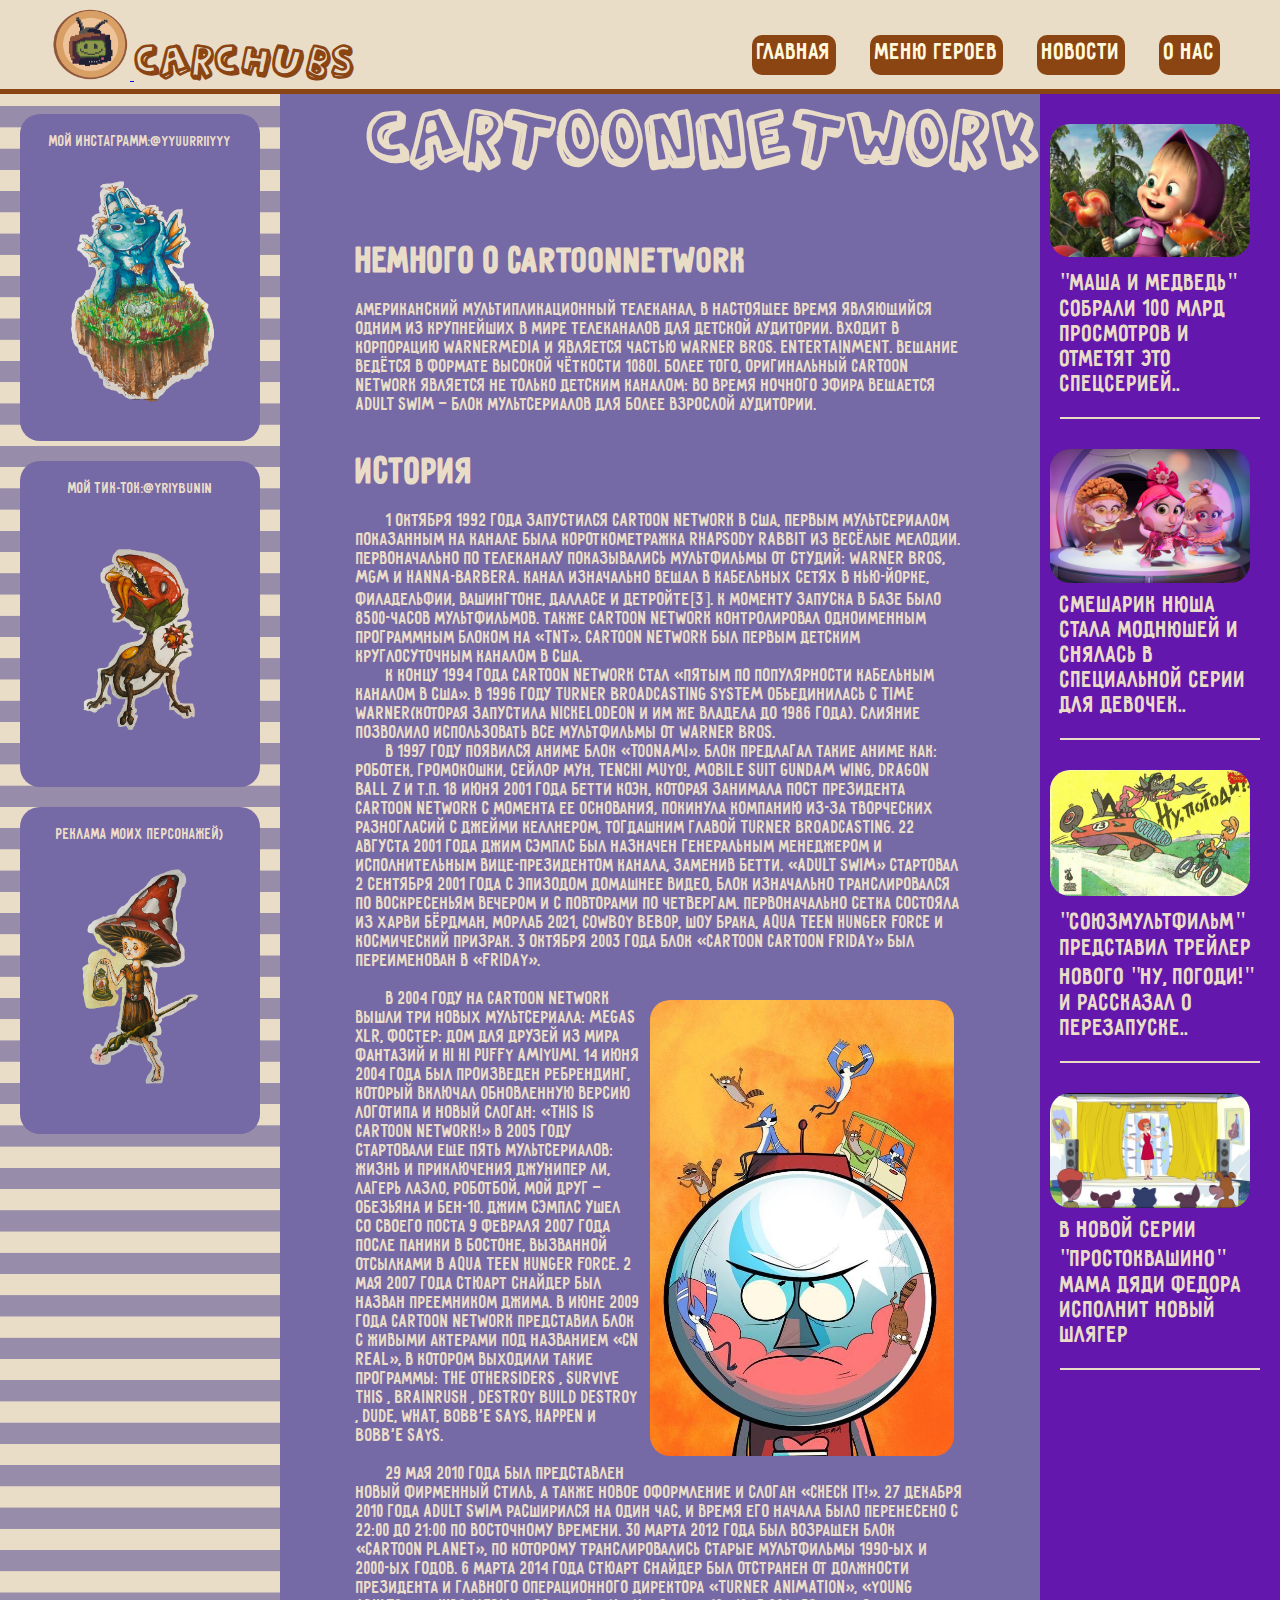
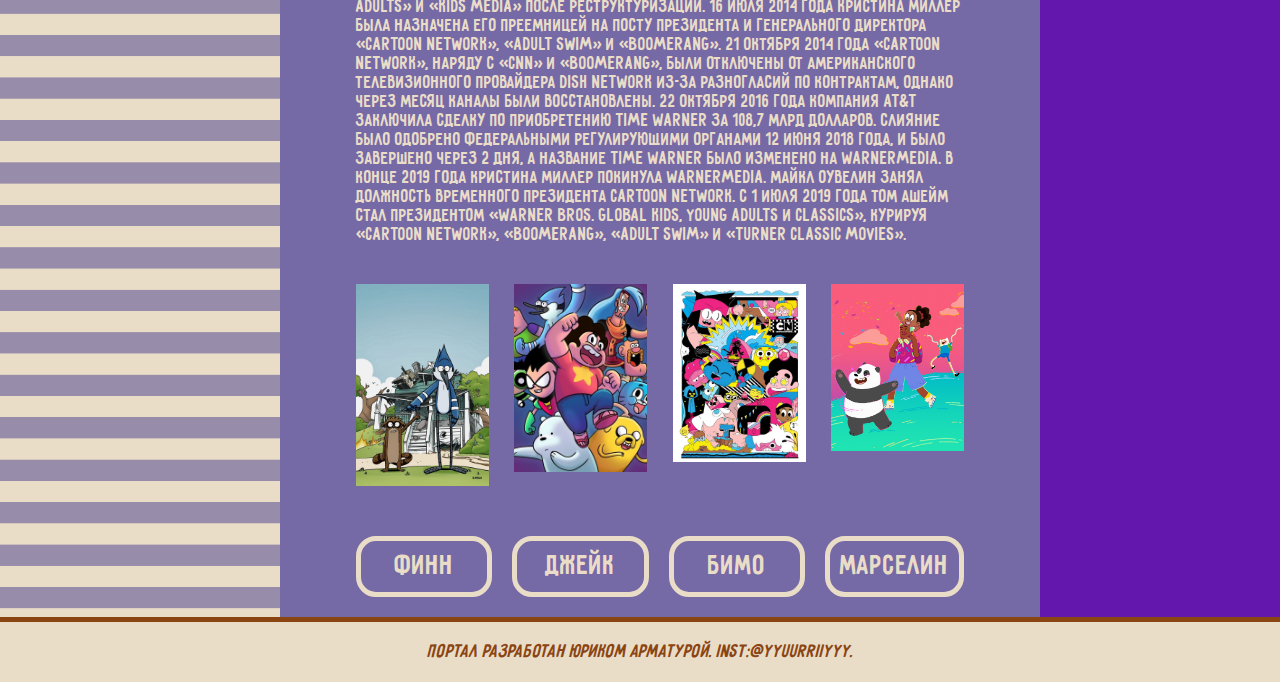
==== commit 71e4b46e: "Update CartoonNetwork.html" ====
--- a/src/CartoonNetwork.html
+++ b/src/CartoonNetwork.html
@@ -41,7 +41,7 @@
     <section class="mainInf">
         <article id="history">
             <div>
-                <h1 class="itemMain" style="text-align: center; font-family: 'Action Jackson'; font-size: 6vw">CartoonNetwork</h1>
+                <h1 class="itemMain" style="text-align: center; font-family: 'Font2'; font-size: 6vw">CartoonNetwork</h1>
                 <!--                <div>Найдите вашего люимчика!<br><br></div>-->
                 <!--                <form class="searchForm" action="" method="get">-->
                 <!--                    <input class="searchInf" name="q" placeholder="Искать здесь..." type="search">-->
@@ -414,4 +414,4 @@
         }
     }
 </script>
-</html>+</html>
--- a/src/baseStyle.css
+++ b/src/baseStyle.css
@@ -1,337 +1,356 @@
-* {
-    font-family: Pribambas;
-    margin: 0;
-    padding: 0;
-}
-body {
-    display: grid;
-    background: url("assets/Decoration/background.png");
-    background-size: 100%;
-    grid-template-areas:
-        "H H H H H"
-        "A M M M N"
-        "F F F F F";
-    grid-auto-rows: minmax(50px, auto)
-}
-h1 {
-    font-size: 3vw;
-}
-
-header {
-    border-bottom: solid saddlebrown 5px;
-    padding-right: 50px;
-    padding-left: 50px;
-    background: #eaddc8;
-    grid-area: H;
-}
-
-main {
-    display: block;
-    background: none;
-    grid-area: M;
-    background: #7569a6;
-}
-
-.logoImg {
-    height: 80px;
-    width: 80px;
-}
-
-.logoText {
-    display: inline-block;
-    font-family: "Action Jackson";
-    font-size: 3.5vw;
-    color: saddlebrown;
-}
-
-.headerBox {
-    align-items: center;
-    justify-content: space-between;
-    display: flex;
-    flex-direction: row;
-}
-
-
-.navButtons {
-    margin-right: 10px;
-    padding: 5px;
-    padding-bottom: 10px;
-    font-size: 2vw;
-    color: cornsilk;
-    border-radius: 10px;
-    text-decoration: none;
-    border: 0;
-    background: saddlebrown;
-
-}
-.mainInf {
-    margin-left: 10%;
-    margin-right: 10%;
-    margin-bottom: 20px;
-    font-size: 1.5vw;
-    display: flex;
-    flex-direction: column;
-    /*align-items: center;*/
-    justify-content: center;
-    color: #eaddc8;
-}
-.itemMain {
-    margin: 10px;
-}
-
-footer {
-    padding-top: 20px;
-    padding-bottom: 20px;
-    font-size: 20px;
-    vertical-align: center;
-    border-top: 5px solid saddlebrown;
-    text-align: center;
-    background: #eaddc8;
-    grid-area: F;
-    color: saddlebrown;
-}
-
-.ads {
-    grid-area: A;
-}
-.adsSection {
-    display: flex;
-    flex-direction: column;
-    text-align: center;
-    vertical-align: center;
-    width: 200px;
-    margin: 20px;
-    min-height: 200px;
-    font-size: 1vw;
-    color: #eaddc8;
-    background: #7569a6;
-    border-radius: 20px;
-    padding: 20px;
-}
-.news {
-    grid-area: N;
-}
-.newsSection {
-    display: flex;
-    flex-direction: column;
-    /*justify-content: space-around;*/
-    /*vertical-align: center;*/
-    width: 200px;
-    /*margin-right: 100px;*/
-    min-height: 100%;
-    font-size: 2vw;
-    color: #eaddc8;
-    background:#6417ac;
-    padding: 20px;
-}
-.new {
-    margin-bottom: 20px;
-    padding-bottom: 20px;
-    border-bottom: 2px solid #eaddc8;
-}
-
-#frogImg {
-    animation: frogGo 10s infinite;
-    position: relative;
-    left: 0px;
-    width: 40%;
-    height: auto;
-}
-@keyframes frogGo {
-    10% {
-        left: 10%;
-        transform: rotate(20deg);
-    }
-    20% {
-        left: 22%;
-        transform: rotate(-10deg);
-    }
-    30% {
-        left: 40%;
-        transform: rotate(30deg);
-    }
-    40% {
-        left: 51%;
-        transform: rotate(0);
-    }
-    50% {
-        left: 60%;
-        transform: scale(-1,1);
-    }
-    60% {
-        left: 52%;
-        transform: rotate(-20deg) scale(-1,1);
-    }
-    70% {
-        left: 40%;
-        transform: rotate(10deg)  scale(-1,1);
-    }
-    80% {
-        left: 24%;
-        transform: rotate(-20deg) scale(-1,1);
-    }
-    90% {
-        left: 12%;
-        transform: rotate(10deg) scale(-1,1);
-    }
-}
-
-
-.menu-icon {
-    display: none;
-}
-nav {
-    position: relative;
-    top: 10px;
-    background-color: transparent;
-}
-nav ul {
-    max-height: 70px;
-    padding: 15px 0;
-    text-align: right;
-}
-nav ul li {
-    display: inline-flex;
-    padding-left: 20px;
-}
-
-#checkbox {
-    display: none;
-}
-
-
-.heroesButtons {
-    padding: 10px;
-    font-size: 30px;
-    transition: 0.3s;
-    color: #eaddc8;
-    background: #7569a6;
-    border-radius: 20px;
-    border: #eaddc8 solid 5px;
-}
-.heroesButtons:hover {
-    background: #eb6f4a;
-}
-
-.gridButtons {
-    grid-gap: 20px;
-    margin-top: 50px;
-    display: grid;
-    grid-template-columns: 1fr 1fr 1fr 1fr;
-    grid-auto-columns: minmax(100px,auto);
-    grid-auto-rows: minmax(50px,auto);
-}
-p {
-    text-indent: 50px;
-}
-
-
-/*Строка поиска*/
-
-
-
-
-
-
-.heroGallery {
-    overflow: hidden;
-    height: 600px;
-    margin: 0;
-    display: grid;
-    grid-template-rows: 500px 100px;
-    grid-template-columns: 1fr 30px 30px 30px 30px 30px 1fr;
-    align-items: center;
-    justify-items: center;
-}
-
-div.carousel {
-    grid-row: 1 / 2;
-    grid-column: 1 / 8;
-    width: 100vw;
-    height: 500px;
-    display: flex;
-    align-items: center;
-    justify-content: center;
-    overflow: hidden;
-    transform-style: preserve-3d;
-    perspective: 600px;
-    --items: 5;
-    --middle: 3;
-    --position: 1;
-    pointer-events: none;
-}
-
-div.item_1 {
-    background-size: cover;
-    position: absolute;
-    width: 300px;
-    height: 400px;
-    background-color: coral;
-    --r: calc(var(--position) - var(--offset));
-    --abs: max(calc(var(--r) * -1), var(--r));
-    transition: all 0.25s linear;
-    transform: rotateY(calc(-10deg * var(--r)))
-    translateX(calc(-300px * var(--r)));
-    z-index: calc((var(--position) - var(--abs)));
-}
-
-div.item_1:nth-of-type(1) {
-    --offset: 1;
-    background-color: #90f1ef;
-}
-div.item_1:nth-of-type(2) {
-    --offset: 2;
-    background-color: #ff70a6;
-}
-div.item_1:nth-of-type(3) {
-    --offset: 3;
-    background-color: #ff9770;
-}
-div.item_1:nth-of-type(4) {
-    --offset: 4;
-    background-color: #ffd670;
-}
-div.item_1:nth-of-type(5) {
-    --offset: 5;
-    background-color: #e9ff70;
-}
-
-input:nth-of-type(1) {
-    grid-column: 2 / 3;
-    grid-row: 2 / 3;
-}
-input:nth-of-type(1):checked ~ div.carousel {
-    --position: 1;
-}
-
-input:nth-of-type(2) {
-    grid-column: 3 / 4;
-    grid-row: 2 / 3;
-}
-input:nth-of-type(2):checked ~ div.carousel {
-    --position: 2;
-}
-
-input:nth-of-type(3) {
-    grid-column: 4 /5;
-    grid-row: 2 / 3;
-}
-input:nth-of-type(3):checked ~ div.carousel {
-    --position: 3;
-}
-
-input:nth-of-type(4) {
-    grid-column: 5 / 6;
-    grid-row: 2 / 3;
-}
-input:nth-of-type(4):checked ~ div.carousel {
-    --position: 4;
-}
-
-input:nth-of-type(5) {
-    grid-column: 6 / 7;
-    grid-row: 2 / 3;
-}
-input:nth-of-type(5):checked ~ div.carousel {
-    --position: 5;
-}
+@font-face {
+
+    font-family: 'Font1';
+
+    src: local('Font1'),
+
+    url(assets/Pribambas-Regular.ttf);
+
+}
+@font-face {
+
+    font-family: 'Font2';
+
+    src: local('Font2'),
+
+    url(assets/actionj.ttf);
+
+}
+
+* {
+    font-family: 'Font1';
+    margin: 0;
+    padding: 0;
+}
+body {
+    display: grid;
+    background: url("assets/Decoration/background.png");
+    background-size: 100%;
+    grid-template-areas:
+        "H H H H H"
+        "A M M M N"
+        "F F F F F";
+    grid-auto-rows: minmax(50px, auto)
+}
+h1 {
+    font-size: 3vw;
+}
+
+header {
+    border-bottom: solid saddlebrown 5px;
+    padding-right: 50px;
+    padding-left: 50px;
+    background: #eaddc8;
+    grid-area: H;
+}
+
+main {
+    display: block;
+    background: none;
+    grid-area: M;
+    background: #7569a6;
+}
+
+.logoImg {
+    height: 80px;
+    width: 80px;
+}
+
+.logoText {
+    display: inline-block;
+    font-family: 'Font2';
+    font-size: 3.5vw;
+    color: saddlebrown;
+}
+
+.headerBox {
+    align-items: center;
+    justify-content: space-between;
+    display: flex;
+    flex-direction: row;
+}
+
+
+.navButtons {
+    margin-right: 10px;
+    padding: 5px;
+    padding-bottom: 10px;
+    font-size: 2vw;
+    color: cornsilk;
+    border-radius: 10px;
+    text-decoration: none;
+    border: 0;
+    background: saddlebrown;
+
+}
+.mainInf {
+    margin-left: 10%;
+    margin-right: 10%;
+    margin-bottom: 20px;
+    font-size: 1.5vw;
+    display: flex;
+    flex-direction: column;
+    /*align-items: center;*/
+    justify-content: center;
+    color: #eaddc8;
+}
+.itemMain {
+    margin: 10px;
+}
+
+footer {
+    padding-top: 20px;
+    padding-bottom: 20px;
+    font-size: 20px;
+    vertical-align: center;
+    border-top: 5px solid saddlebrown;
+    text-align: center;
+    background: #eaddc8;
+    grid-area: F;
+    color: saddlebrown;
+}
+
+.ads {
+    grid-area: A;
+}
+.adsSection {
+    display: flex;
+    flex-direction: column;
+    text-align: center;
+    vertical-align: center;
+    width: 200px;
+    margin: 20px;
+    min-height: 200px;
+    font-size: 1vm;
+    color: #eaddc8;
+    background: #7569a6;
+    border-radius: 20px;
+    padding: 20px;
+}
+.news {
+    grid-area: N;
+}
+.newsSection {
+    display: flex;
+    flex-direction: column;
+    /*justify-content: space-around;*/
+    /*vertical-align: center;*/
+    width: 200px;
+    /*margin-right: 100px;*/
+    min-height: 100%;
+    font-size: 2vw;
+    color: #eaddc8;
+    background:#6417ac;
+    padding: 20px;
+}
+.new {
+    margin-bottom: 20px;
+    padding-bottom: 20px;
+    border-bottom: 2px solid #eaddc8;
+}
+
+#frogImg {
+    animation: frogGo 10s infinite;
+    position: relative;
+    left: 0px;
+    width: 40%;
+    height: auto;
+}
+@keyframes frogGo {
+    10% {
+        left: 10%;
+        transform: rotate(20deg);
+    }
+    20% {
+        left: 22%;
+        transform: rotate(-10deg);
+    }
+    30% {
+        left: 40%;
+        transform: rotate(30deg);
+    }
+    40% {
+        left: 51%;
+        transform: rotate(0);
+    }
+    50% {
+        left: 60%;
+        transform: scale(-1,1);
+    }
+    60% {
+        left: 52%;
+        transform: rotate(-20deg) scale(-1,1);
+    }
+    70% {
+        left: 40%;
+        transform: rotate(10deg)  scale(-1,1);
+    }
+    80% {
+        left: 24%;
+        transform: rotate(-20deg) scale(-1,1);
+    }
+    90% {
+        left: 12%;
+        transform: rotate(10deg) scale(-1,1);
+    }
+}
+
+
+.menu-icon {
+    display: none;
+}
+nav {
+    position: relative;
+    top: 10px;
+    background-color: transparent;
+}
+nav ul {
+    max-height: 70px;
+    padding: 15px 0;
+    text-align: right;
+}
+nav ul li {
+    display: inline-flex;
+    padding-left: 20px;
+}
+
+#checkbox {
+    display: none;
+}
+
+
+.heroesButtons {
+    padding: 10px;
+    font-size: 30px;
+    transition: 0.3s;
+    color: #eaddc8;
+    background: #7569a6;
+    border-radius: 20px;
+    border: #eaddc8 solid 5px;
+}
+.heroesButtons:hover {
+    background: #eb6f4a;
+}
+
+.gridButtons {
+    grid-gap: 20px;
+    margin-top: 50px;
+    display: grid;
+    grid-template-columns: 1fr 1fr 1fr 1fr;
+    grid-auto-columns: minmax(100px,auto);
+    grid-auto-rows: minmax(50px,auto);
+}
+p {
+    text-indent: 50px;
+}
+
+
+/*Строка поиска*/
+
+
+
+
+
+
+.heroGallery {
+    overflow: hidden;
+    height: 600px;
+    margin: 0;
+    display: grid;
+    grid-template-rows: 500px 100px;
+    grid-template-columns: 1fr 30px 30px 30px 30px 30px 1fr;
+    align-items: center;
+    justify-items: center;
+}
+
+div.carousel {
+    grid-row: 1 / 2;
+    grid-column: 1 / 8;
+    width: 100vw;
+    height: 500px;
+    display: flex;
+    align-items: center;
+    justify-content: center;
+    overflow: hidden;
+    transform-style: preserve-3d;
+    perspective: 600px;
+    --items: 5;
+    --middle: 3;
+    --position: 1;
+    pointer-events: none;
+}
+
+div.item_1 {
+    background-size: cover;
+    position: absolute;
+    width: 300px;
+    height: 400px;
+    background-color: coral;
+    --r: calc(var(--position) - var(--offset));
+    --abs: max(calc(var(--r) * -1), var(--r));
+    transition: all 0.25s linear;
+    transform: rotateY(calc(-10deg * var(--r)))
+    translateX(calc(-300px * var(--r)));
+    z-index: calc((var(--position) - var(--abs)));
+}
+
+div.item_1:nth-of-type(1) {
+    --offset: 1;
+    background-color: #90f1ef;
+}
+div.item_1:nth-of-type(2) {
+    --offset: 2;
+    background-color: #ff70a6;
+}
+div.item_1:nth-of-type(3) {
+    --offset: 3;
+    background-color: #ff9770;
+}
+div.item_1:nth-of-type(4) {
+    --offset: 4;
+    background-color: #ffd670;
+}
+div.item_1:nth-of-type(5) {
+    --offset: 5;
+    background-color: #e9ff70;
+}
+
+input:nth-of-type(1) {
+    grid-column: 2 / 3;
+    grid-row: 2 / 3;
+}
+input:nth-of-type(1):checked ~ div.carousel {
+    --position: 1;
+}
+
+input:nth-of-type(2) {
+    grid-column: 3 / 4;
+    grid-row: 2 / 3;
+}
+input:nth-of-type(2):checked ~ div.carousel {
+    --position: 2;
+}
+
+input:nth-of-type(3) {
+    grid-column: 4 /5;
+    grid-row: 2 / 3;
+}
+input:nth-of-type(3):checked ~ div.carousel {
+    --position: 3;
+}
+
+input:nth-of-type(4) {
+    grid-column: 5 / 6;
+    grid-row: 2 / 3;
+}
+input:nth-of-type(4):checked ~ div.carousel {
+    --position: 4;
+}
+
+input:nth-of-type(5) {
+    grid-column: 6 / 7;
+    grid-row: 2 / 3;
+}
+input:nth-of-type(5):checked ~ div.carousel {
+    --position: 5;
+}
--- a/src/MiddleStyleBase.css
+++ b/src/MiddleStyleBase.css
@@ -1,5 +1,24 @@
+@font-face {
+
+    font-family: 'Font1';
+
+    src: local('Font1'),
+
+    url(assets/Pribambas-Regular.ttf);
+
+}
+@font-face {
+
+    font-family: 'Font2';
+
+    src: local('Font2'),
+
+    url(assets/actionj.ttf);
+
+}
+
 * {
-    font-family: Pribambas;
+    font-family: 'Font1';
     margin: 0;
     padding: 0;
 }
@@ -43,7 +62,7 @@
 
 .logoText {
     display: inline-block;
-    font-family: "Action Jackson";
+    font-family: 'Font2';
     font-size: 3.5vw;
     color: saddlebrown;
 }
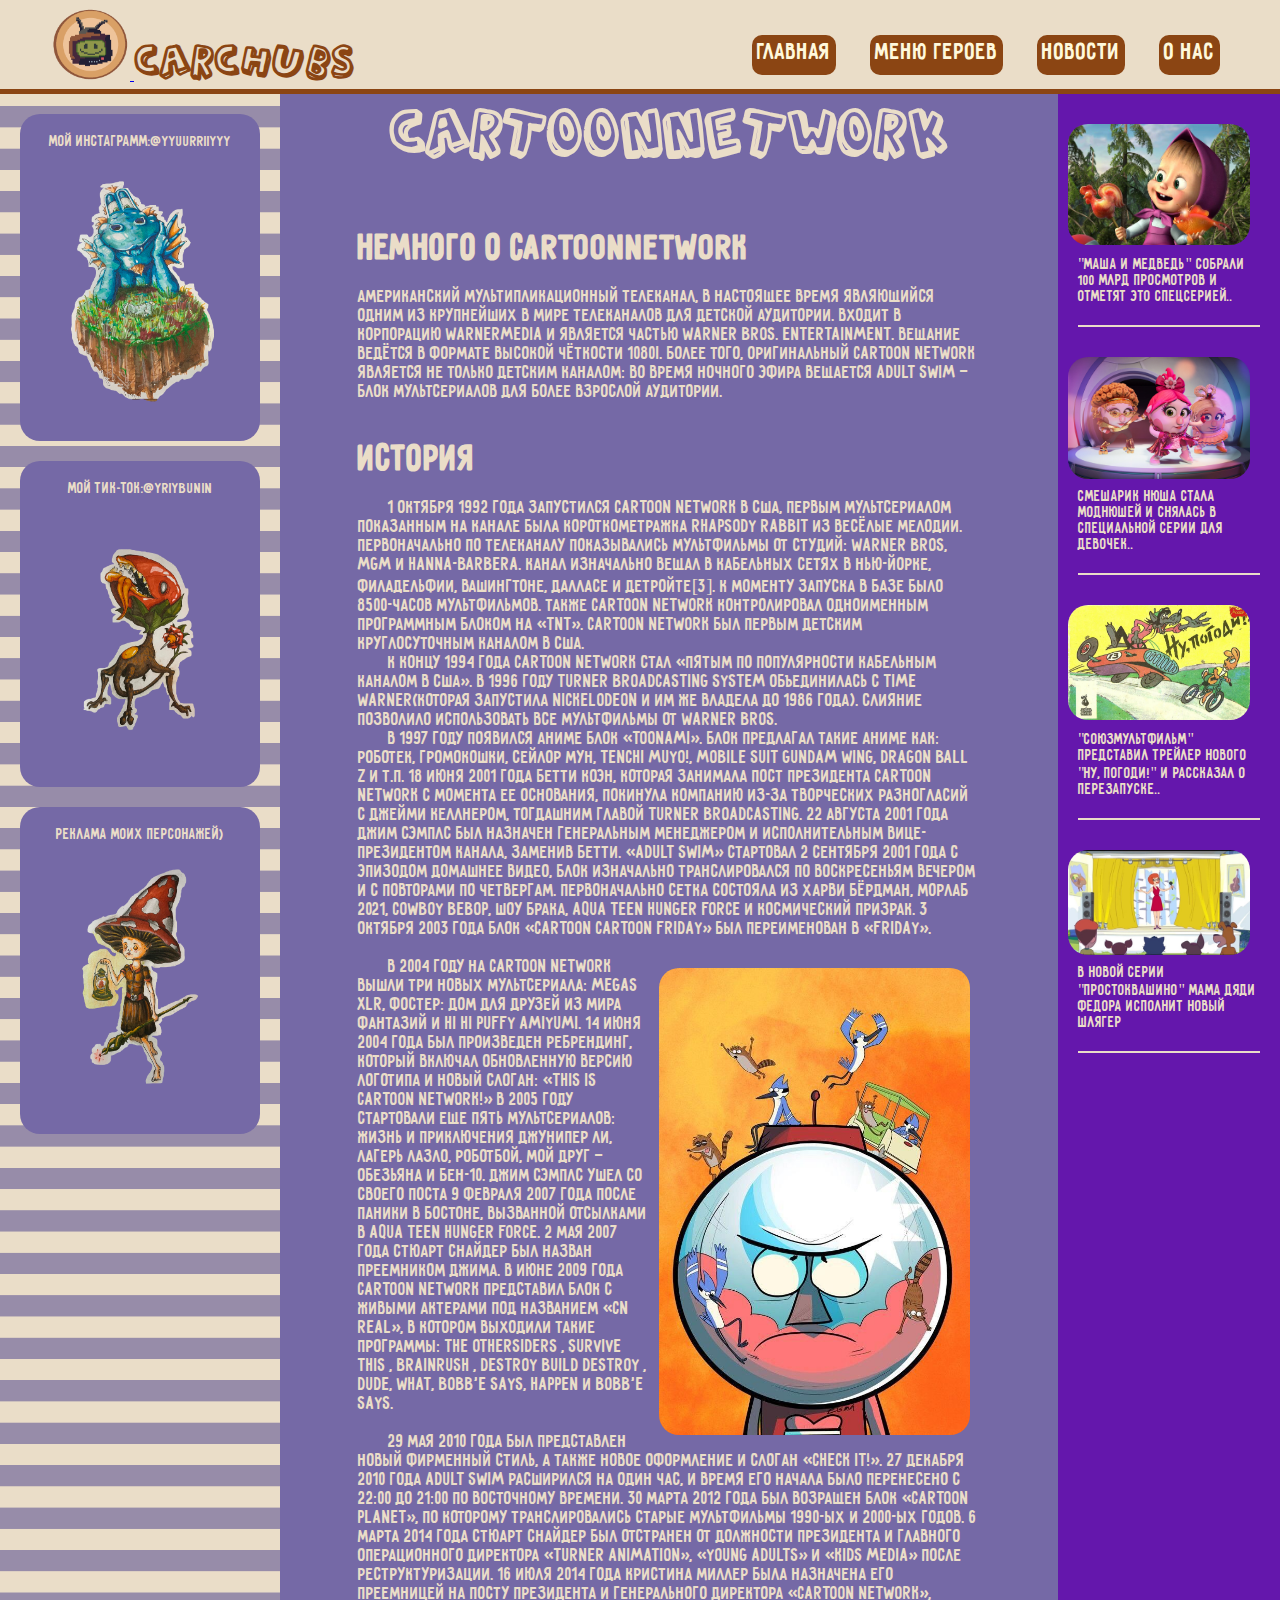
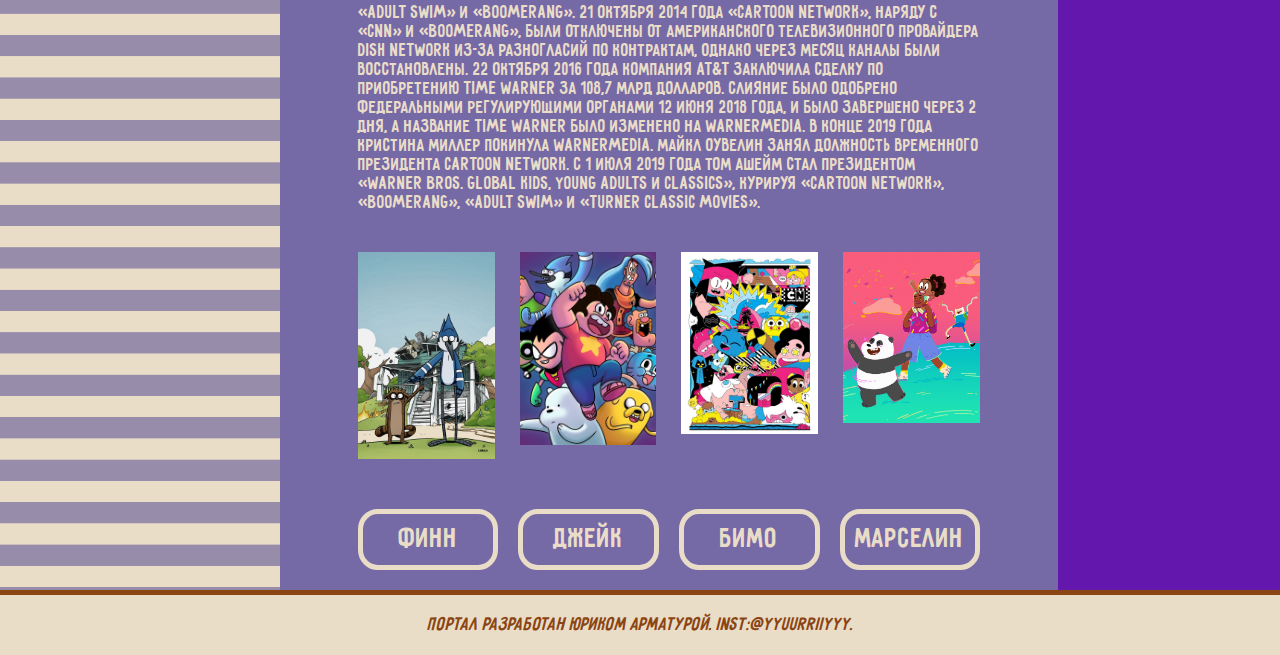
==== commit 2db9014d: "Update CartoonNetwork.html" ====
--- a/src/CartoonNetwork.html
+++ b/src/CartoonNetwork.html
@@ -2,8 +2,9 @@
 <html lang="en" xmlns="">
 <head>
     <meta charset="UTF-8">
-    <link rel="stylesheet" media="screen and (min-width: 1200px)" href="baseStyle.css">
-    <link rel="stylesheet" media="screen and (min-width: 768px) and (max-width: 1200px)" href="MiddleStyleBase.css">
+    <meta name="viewport" content="width=device-width, initial-scale=1.0">
+    <link rel="stylesheet" media="screen and (min-width: 1025px)" href="baseStyle.css">
+    <link rel="stylesheet" media="screen and (min-width: 769px) and (max-width: 1024px)" href="MiddleStyleBase.css">
     <link rel="stylesheet" media="screen and (max-width: 768px)" href="LittleStyleBase.css">
     <link rel="stylesheet" href="DisneyStyle.css">
     <!--    <link rel="stylesheet" href="GaleryStyle.css">-->
@@ -41,7 +42,7 @@
     <section class="mainInf">
         <article id="history">
             <div>
-                <h1 class="itemMain" style="text-align: center; font-family: 'Font2'; font-size: 6vw">CartoonNetwork</h1>
+                <h1 class="itemMain" style="text-align: center; font-family: 'Font2'; font-size: 5vw">CartoonNetwork</h1>
                 <!--                <div>Найдите вашего люимчика!<br><br></div>-->
                 <!--                <form class="searchForm" action="" method="get">-->
                 <!--                    <input class="searchInf" name="q" placeholder="Искать здесь..." type="search">-->
--- a/src/baseStyle.css
+++ b/src/baseStyle.css
@@ -135,10 +135,11 @@
     flex-direction: column;
     /*justify-content: space-around;*/
     /*vertical-align: center;*/
-    width: 200px;
+    width: auto;
+    max-width: 300px;
     /*margin-right: 100px;*/
     min-height: 100%;
-    font-size: 2vw;
+    font-size: 2vm;
     color: #eaddc8;
     background:#6417ac;
     padding: 20px;
@@ -266,7 +267,7 @@
 div.carousel {
     grid-row: 1 / 2;
     grid-column: 1 / 8;
-    width: 100vw;
+    width: 100%;
     height: 500px;
     display: flex;
     align-items: center;
--- a/src/MiddleStyleBase.css
+++ b/src/MiddleStyleBase.css
@@ -49,6 +49,7 @@
 }
 
 main {
+    height: 100%;
     display: block;
     background: none;
     grid-area: M;
@@ -132,7 +133,7 @@
     min-width: 150px;
     margin: 20px;
     min-height: 200px;
-    font-size: 1.5vw;
+    font-size: 1.5vm;
     color: #eaddc8;
     background: #7569a6;
     border-radius: 20px;
@@ -150,7 +151,7 @@
     min-width: 200px;
     /*margin-right: 100px;*/
     min-height: 100%;
-    font-size: 2vw;
+    font-size: 2vm;
     color: #eaddc8;
     background:#6417ac;
     padding: 20px;
@@ -256,7 +257,7 @@
 div.carousel {
     grid-row: 1 / 2;
     grid-column: 1 / 8;
-    width: 90vw;
+    width: 100%;
     height: 550px;
     display: flex;
     align-items: center;
--- a/src/LittleStyleBase.css
+++ b/src/LittleStyleBase.css
@@ -1,5 +1,23 @@
+@font-face {
+
+    font-family: 'Font1';
+
+    src: local('Font1'),
+
+    url(assets/Pribambas-Regular.ttf);
+
+}
+@font-face {
+
+    font-family: 'Font2';
+
+    src: local('Font2'),
+
+    url(assets/actionj.ttf);
+
+}
 * {
-    font-family: Pribambas;
+    font-family: 'Font1';
     margin: 0;
     padding: 0;
 }
@@ -44,7 +62,7 @@
 }
 
 .logoText {
-    font-family: "Action Jackson";
+    font-family: 'Font2';
     font-size: 35px;
     color: saddlebrown;
 }
@@ -264,7 +282,7 @@
     margin: 0;
     display: grid;
     grid-template-rows: 400px 80px;
-    grid-template-columns: 1fr 20px 20px 20px 20px 20px 1fr;
+    grid-template-columns: 1fr 10px 10px 10px 10px 10px 1fr;
     align-items: center;
     justify-items: center;
 }
--- a/src/DisneyStyle.css
+++ b/src/DisneyStyle.css
@@ -52,37 +52,3 @@
     border-radius: 50px;
     margin: 1px;
 }
-form.searchForm {
-    z-index: 0;
-    position: relative;
-    width: 100%;
-    margin: 0 auto;
-}
-input.searchInf {
-    width: 100%;
-    height: 50px;
-    font-size: 25px;
-    padding-left: 10px;
-    border: 2px solid #ff9770 ;
-    border-radius: 5px;
-    outline: none;
-    background: #F9F0DA;
-    color: #eb6f4a;
-}
-button.searchButton {
-    position: absolute;
-    top: 0;
-    right: 0px;
-    width: 50px;
-    height: 50px;
-    border: none;
-    background: #ff9770;
-    border-radius: 0 5px 5px 0;
-    cursor: pointer;
-}
-button.searchButton:before {
-    font-family: FontAwesome;
-    content: "\f002";
-    font-size: 16px;
-    color: #F9F0DA;
-}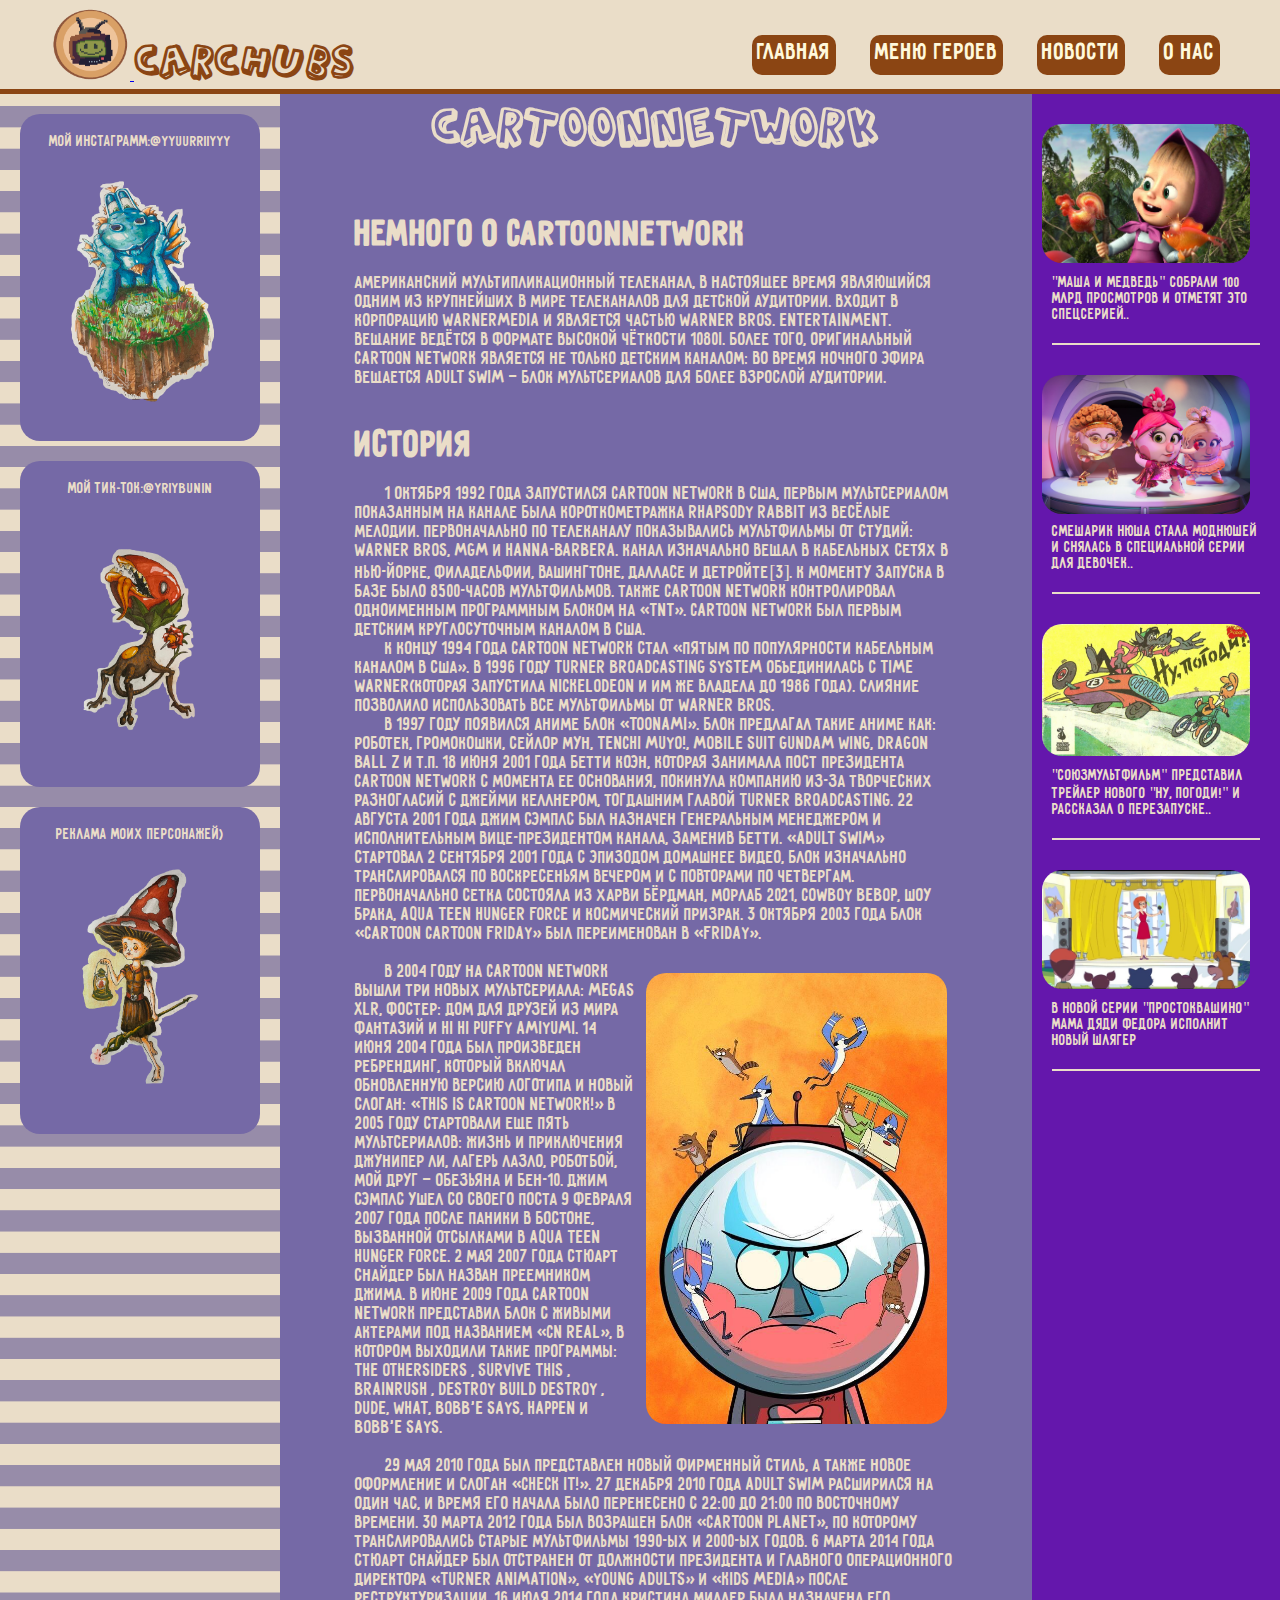
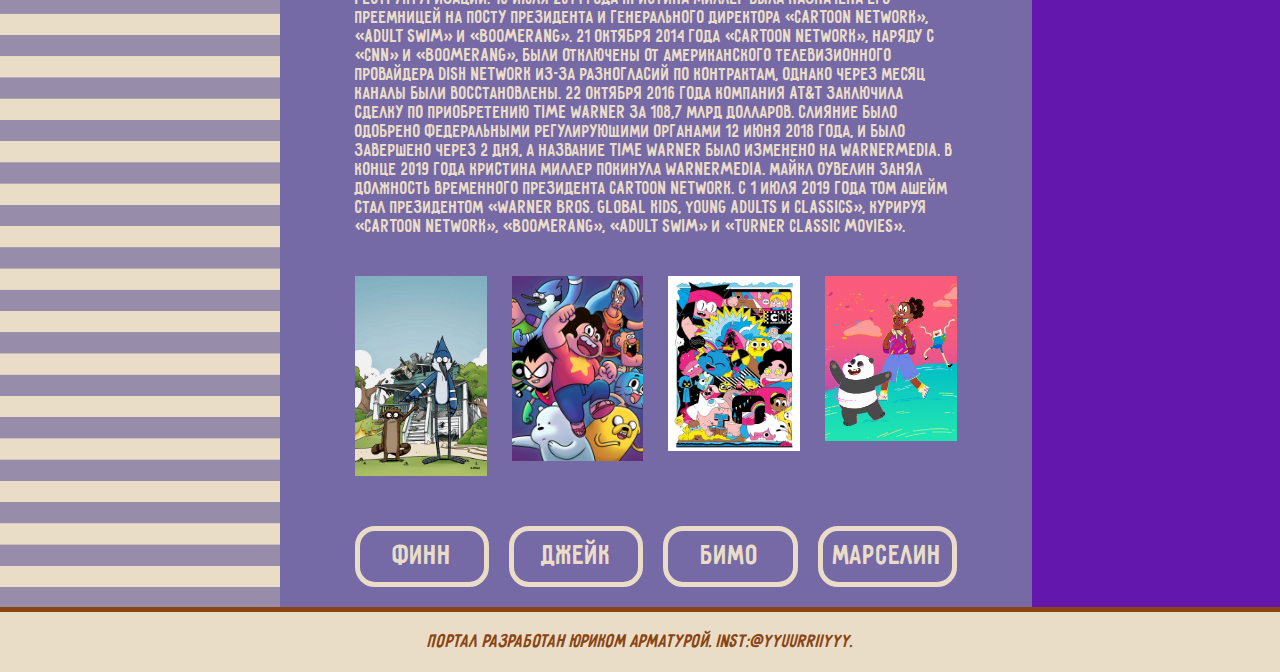
==== commit 91360eab: "Update CartoonNetwork.html" ====
--- a/src/CartoonNetwork.html
+++ b/src/CartoonNetwork.html
@@ -42,7 +42,7 @@
     <section class="mainInf">
         <article id="history">
             <div>
-                <h1 class="itemMain" style="text-align: center; font-family: 'Font2'; font-size: 5vw">CartoonNetwork</h1>
+                <h1 class="itemMain" style="text-align: center; font-family: 'Font2'; font-size: 4vw">CartoonNetwork</h1>
                 <!--                <div>Найдите вашего люимчика!<br><br></div>-->
                 <!--                <form class="searchForm" action="" method="get">-->
                 <!--                    <input class="searchInf" name="q" placeholder="Искать здесь..." type="search">-->
